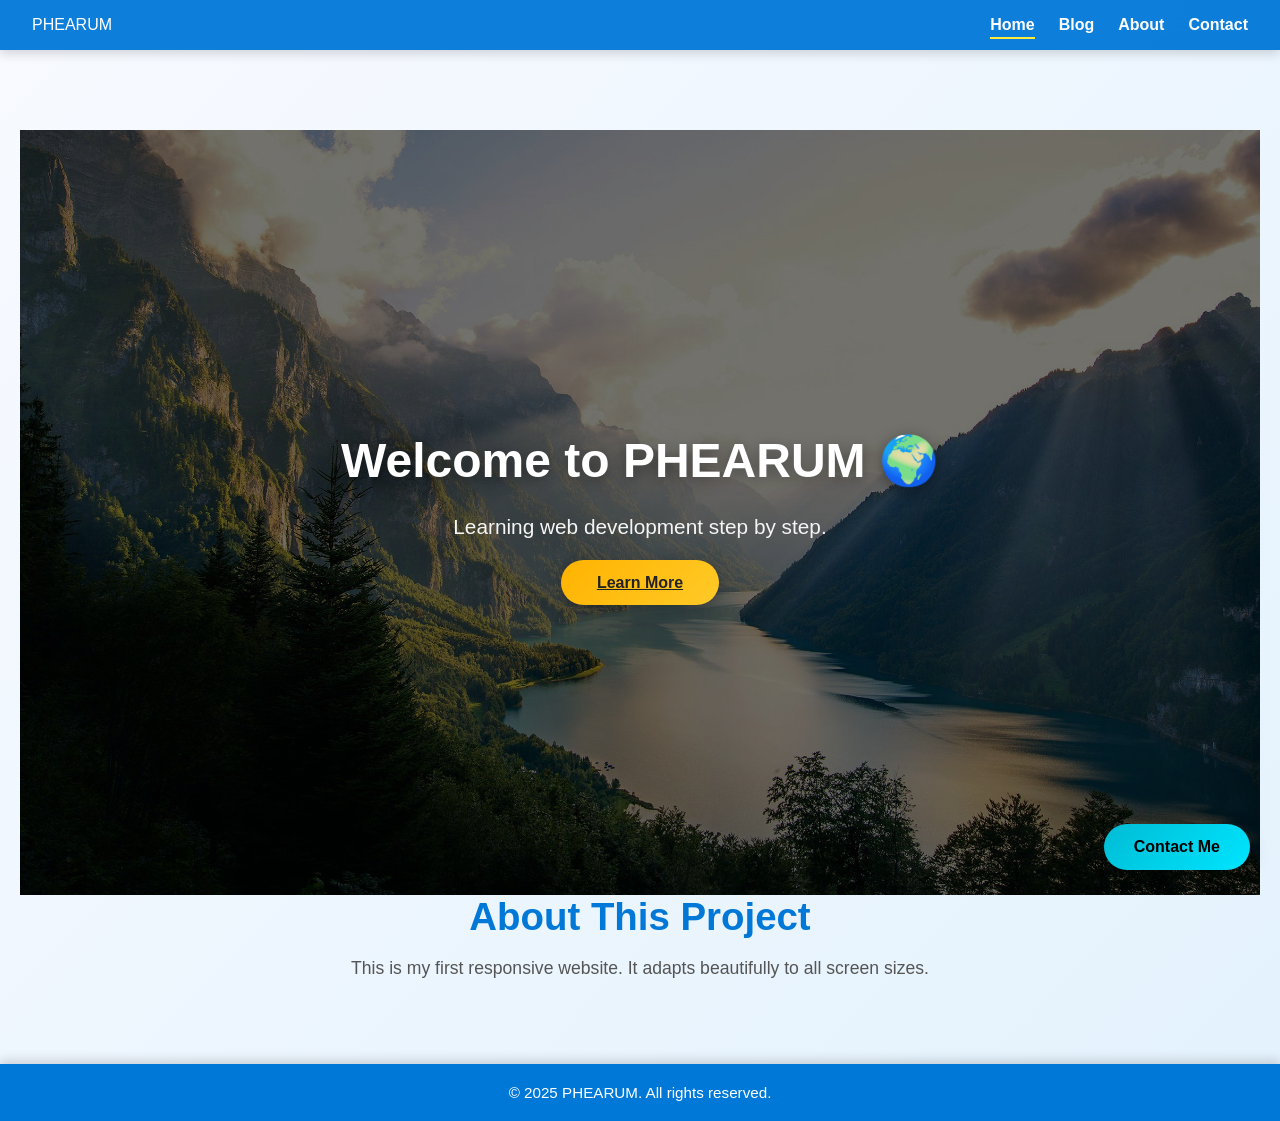
==== index.html @ 8c3e75cb "First-Web" ====
<!DOCTYPE html>
<html lang="en">
<head>
  <meta charset="UTF-8" />
  <meta name="viewport" content="width=device-width, initial-scale=1.0" />
  <title>Home - PHEARUM</title>
  <link rel="stylesheet" href="style.css" />
</head>

<body>
  <!-- 🌟 Header -->
  <header>
    <div class="logo">PHEARUM</div>
    <nav id="navbar">
      <a href="index.html" class="active">Home</a>
      <a href="blog.html">Blog</a>
      <a href="about.html">About</a>
      <a href="contact.html">Contact</a>
    </nav>
    <button class="menu-toggle" id="menu-toggle" aria-label="Toggle menu">
      <span></span>
      <span></span>
      <span></span>
    </button>
  </header>

  <!-- 🧭 Main Content -->
  <main>
    <!-- 🖼️ Hero Section -->
    <section id="home" class="hero">
      <div class="hero-content">
        <h1>Welcome to PHEARUM 🌍</h1>
        <p>Learning web development step by step.</p>
        <a href="about.html" class="btn">Learn More</a>
      </div>
    </section>

    <!-- 🙋‍♂️ About Section -->
    <section id="about" class="content">
      <h2>About This Project</h2>
      <p>
        This is my first responsive website.
        It adapts beautifully to all screen sizes.
      </p>
    </section>
  </main>

  <!-- ⚓ Footer -->
  <footer>
    <p>© 2025 PHEARUM. All rights reserved.</p>
  </footer>

  <!-- 📜 Script -->
  <script>
    const menuToggle = document.getElementById('menu-toggle');
    const navbar = document.getElementById('navbar');

    menuToggle.addEventListener('click', () => {
      navbar.classList.toggle('active');
      menuToggle.classList.toggle('open');
    });
  </script>
</body>
  <a href="contact.html" class="floating-contact-btn">Contact Me</a>
</html>
---- style.css ----
/* 🌟 Hidden Posts */
.hidden {
  display: none;
}

/* 🌐 Global Styles */
* {
  box-sizing: border-box;
  margin: 0;
  padding: 0;
}

html {
  scroll-behavior: smooth;
}

body {
  font-family: 'Poppins', sans-serif;
  background: linear-gradient(135deg, #f8faff, #e3f2fd);
  color: #333;
  min-height: 100vh;
  display: flex;
  flex-direction: column;
  overflow-x: hidden;
}

/* 🧭 Header */
header {
  background: rgba(0, 120, 215, 0.95);
  backdrop-filter: blur(12px);
  color: white;
  display: flex;
  justify-content: space-between;
  align-items: center;
  padding: 1em 2em;
  box-shadow: 0 4px 10px rgba(0, 0, 0, 0.15);
  position: sticky;
  top: 0;
  z-index: 1000;
  transition: background 0.4s ease;
}

/* … rest of your CSS … */

/* 🧭 Navigation */
nav {
  display: flex;
  gap: 1.5em;
}

nav a {
  color: white;
  text-decoration: none;
  font-weight: 600;
  position: relative;
  transition: 0.3s ease;
}

nav a::after {
  content: "";
  position: absolute;
  width: 0%;
  height: 2px;
  background: #ffeb3b;
  left: 0;
  bottom: -5px;
  transition: width 0.3s ease;
}

nav a:hover::after,
nav a.active::after {
  width: 100%;
}

nav a:hover {
  color: #ffeb3b;
}

/* 🍔 Hamburger Menu */
.menu-toggle {
  display: none;
  flex-direction: column;
  cursor: pointer;
}

.menu-toggle span {
  background: white;
  height: 3px;
  width: 25px;
  margin: 4px 0;
  border-radius: 2px;
  transition: 0.3s;
}

/* 🖼️ Hero Section */
.hero {
  position: relative;
  height: 85vh;
  background: url('images/BG.jpg') no-repeat center center/cover;
  display: flex;
  justify-content: center;
  align-items: center;
  text-align: center;
  color: white;
  overflow: hidden;
}

.hero::after {
  content: '';
  position: absolute;
  inset: 0;
  background: rgba(0, 0, 0, 0.55);
}

.hero-content {
  position: relative;
  z-index: 2;
  animation: fadeInUp 1.2s ease forwards;
}

.hero h1 {
  font-size: 3rem;
  margin-bottom: 20px;
  text-shadow: 0 4px 15px rgba(0, 0, 0, 0.4);
}

.hero p {
  font-size: 1.3rem;
  margin-bottom: 30px;
  color: #f5f5f5;
  line-height: 1.7;
}

.hero .btn {
  background: linear-gradient(135deg, #ffb300, #ffca28);
  color: #222;
  padding: 14px 36px;
  border-radius: 35px;
  font-weight: 600;
  box-shadow: 0 4px 15px rgba(0, 0, 0, 0.25);
  transition: all 0.3s ease;
}

.hero .btn:hover {
  transform: translateY(-4px) scale(1.05);
  background: linear-gradient(135deg, #ffd54f, #ffe082);
}

/* ✨ Main Content */
main {
  flex: 1;
  padding: 80px 20px;
  text-align: center;
}

main h2 {
  color: #0078d7;
  font-size: 2.4rem;
  margin-bottom: 15px;
}

main p {
  color: #555;
  font-size: 1.1rem;
  max-width: 700px;
  margin: 0 auto;
  line-height: 1.7;
}

/* 🏷 About Highlight Section */
.about-highlight {
  text-align: center;
  padding: 100px 20px;
  background: #ffffff;
  color: #333;
}

.about-highlight h2 {
  font-size: 2.5rem;
  color: #00bcd4;
  margin-bottom: 20px;
}

.about-highlight p {
  font-size: 1.1rem;
  max-width: 700px;
  margin: 0 auto 30px;
  color: #555;
  line-height: 1.6;
}

/* 📰 Blog Section */
.blog-section {
  padding: 80px 20px;
  background: #f8faff;
  text-align: center;
}

.blog-section h2 {
  font-size: 2.5rem;
  color: #0078d7;
  margin-bottom: 50px;
}

/* 🏷 Blog Container - Grid Layout */
.blog-container {
  display: grid;
  grid-template-columns: repeat(auto-fit, minmax(280px, 1fr));
  gap: 30px;
  justify-items: center;
}

/* 📄 Blog Post Card */
.blog-post {
  background: #ffffff;
  border-radius: 15px;
  overflow: hidden;
  box-shadow: 0 6px 20px rgba(0, 0, 0, 0.08);
  transition: transform 0.3s ease, box-shadow 0.3s ease;
  width: 100%;
}

.blog-post:hover {
  transform: translateY(-5px);
  box-shadow: 0 10px 25px rgba(0, 0, 0, 0.15);
}

.blog-post img {
  width: 100%;
  height: 200px;
  object-fit: cover;
}

.blog-content {
  padding: 20px;
  text-align: left;
}

.blog-date {
  display: block;
  font-size: 0.85rem;
  color: #666;
  margin-bottom: 8px;
}

.blog-content h3 {
  font-size: 1.4rem;
  color: #0078d7;
  margin-bottom: 12px;
}

.blog-content p {
  font-size: 1rem;
  color: #555;
  line-height: 1.6;
  margin-bottom: 15px;
}

.blog-content .btn {
  display: inline-block;
  background: linear-gradient(135deg, #00bcd4, #00e5ff);
  color: #000;
  padding: 10px 24px;
  border-radius: 25px;
  font-weight: 600;
  text-decoration: none;
  box-shadow: 0 4px 15px rgba(0, 0, 0, 0.1);
  transition: all 0.3s ease;
}

.blog-content .btn:hover {
  background: linear-gradient(135deg, #26c6da, #80deea);
  transform: scale(1.05);
  box-shadow: 0 6px 20px rgba(0, 0, 0, 0.15);
}

/* 📱 Responsive Grid */
@media (max-width: 768px) {
  .blog-container {
    grid-template-columns: 1fr;
    gap: 25px;
  }

  .blog-post img {
    height: 180px;
  }
}

/* 📝 Single Blog Post */
.blog-post-single {
  padding: 80px 20px;
  max-width: 900px;
  margin: 0 auto;
  text-align: left;
}

.blog-single-container {
  background: #ffffff;
  border-radius: 15px;
  padding: 40px;
  box-shadow: 0 6px 20px rgba(0,0,0,0.08);
  border: 1px solid #f0f0f0;
}

.blog-single-container img {
  width: 100%;
  border-radius: 12px;
  margin-bottom: 20px;
}

.blog-single-container .blog-date {
  display: block;
  font-size: 0.85rem;
  color: #777;
  margin-bottom: 10px;
}

.blog-single-container h2 {
  font-size: 2rem;
  color: #0078d7;
  margin-bottom: 20px;
}

.blog-single-container p {
  font-size: 1.1rem;
  color: #555;
  line-height: 1.7;
  margin-bottom: 20px;
}

/* 🌟 Floating Contact Button with Pulse */
.floating-contact-btn {
  position: fixed;
  bottom: 30px;
  right: 30px;
  background: linear-gradient(135deg, #00bcd4, #00e5ff);
  color: #000;
  padding: 14px 30px;
  border-radius: 35px;
  font-weight: 600;
  text-decoration: none;
  box-shadow: 0 6px 20px rgba(0, 0, 0, 0.2);
  z-index: 999;
  transition: all 0.3s ease;
  animation: pulse 2.5s infinite;
}

.floating-contact-btn:hover {
  background: linear-gradient(135deg, #26c6da, #80deea);
  transform: scale(1.05);
  box-shadow: 0 8px 25px rgba(0, 0, 0, 0.25);
  animation: none; /* Stop pulse on hover for better effect */
}

/* Pulse Animation */
@keyframes pulse {
  0% {
    transform: scale(1);
    box-shadow: 0 6px 20px rgba(0, 0, 0, 0.2);
  }
  50% {
    transform: scale(1.08);
    box-shadow: 0 8px 25px rgba(0, 0, 0, 0.25);
  }
  100% {
    transform: scale(1);
    box-shadow: 0 6px 20px rgba(0, 0, 0, 0.2);
  }
}

/* 📱 Responsive Floating Button */
@media (max-width: 480px) {
  .floating-contact-btn {
    bottom: 20px;
    right: 20px;
    padding: 12px 25px;
    font-size: 0.95rem;
  }
}

/* 🎯 Contact Button in About */
.contact-btn {
  display: inline-block;
  background: linear-gradient(135deg, #00bcd4, #00e5ff);
  color: #000;
  padding: 14px 36px;
  border-radius: 30px;
  font-weight: 600;
  text-decoration: none;
  box-shadow: 0 6px 18px rgba(0, 0, 0, 0.15);
  transition: all 0.3s ease;
}

.contact-btn:hover {
  background: linear-gradient(135deg, #26c6da, #80deea);
  transform: scale(1.05);
  box-shadow: 0 8px 24px rgba(0, 0, 0, 0.2);
}

/* 💌 Contact Section (White Theme) */
.contact-section {
  background: #ffffff;
  color: #222;
  padding: 100px 20px;
}

/* 🧊 Container with Light Shadow */
.contact-container {
  max-width: 850px;
  margin: 0 auto;
  background: #ffffff;
  border-radius: 20px;
  padding: 50px;
  box-shadow: 0 8px 30px rgba(0, 0, 0, 0.08);
  border: 1px solid #f0f0f0;
}

/* 💎 Title */
.contact-section h2 {
  font-size: 2.5rem;
  margin-bottom: 10px;
  color: #0078d7;
}

.contact-intro {
  color: #666;
  margin-bottom: 40px;
}

/* 🔗 Contact Info */
.contact-info {
  display: flex;
  justify-content: center;
  gap: 40px;
  flex-wrap: wrap;
  margin-bottom: 50px;
}

.contact-item {
  background: #f8f9fa;
  padding: 20px 30px;
  border-radius: 12px;
  transition: 0.3s ease;
  box-shadow: 0 3px 8px rgba(0, 0, 0, 0.05);
}

.contact-item:hover {
  background: #e3f2fd;
  transform: translateY(-4px);
}

.contact-item h3 {
  color: #0078d7;
  margin-bottom: 8px;
}

.contact-item a {
  color: #333;
  text-decoration: none;
  font-weight: 500;
}

.contact-item a:hover {
  color: #0078d7;
}

/* 📝 Contact Form */
.contact-form {
  background: #fafafa;
  padding: 40px;
  border-radius: 15px;
  max-width: 650px;
  margin: 0 auto;
  text-align: left;
  box-shadow: 0 6px 20px rgba(0, 0, 0, 0.06);
  border: 1px solid #f2f2f2;
}

.contact-form label {
  display: block;
  font-weight: 600;
  margin-bottom: 8px;
  color: #333;
}

.contact-form input,
.contact-form textarea {
  width: 100%;
  padding: 14px 16px;
  margin-bottom: 20px;
  border: 1px solid #ddd;
  border-radius: 8px;
  background: #fff;
  color: #333;
  font-size: 1rem;
  transition: all 0.3s ease;
}

.contact-form input:focus,
.contact-form textarea:focus {
  border-color: #0078d7;
  box-shadow: 0 0 6px rgba(0, 120, 215, 0.2);
  outline: none;
}

/* ✉️ Button */
.contact-form .btn {
  background: linear-gradient(135deg, #0078d7, #00bcd4);
  border: none;
  padding: 14px 36px;
  border-radius: 30px;
  color: #fff;
  font-weight: 700;
  cursor: pointer;
  transition: all 0.3s ease;
  display: block;
  margin: 0 auto;
}

.contact-form .btn:hover {
  background: linear-gradient(135deg, #00a8f4, #26c6da);
  transform: scale(1.05);
}

/* 🎯 Load More Button */
.load-more-container {
  text-align: center;
  margin-top: 40px;
}

.load-more-btn {
  background: linear-gradient(135deg, #00bcd4, #00e5ff);
  color: #000;
  padding: 12px 36px;
  border-radius: 30px;
  font-weight: 600;
  border: none;
  cursor: pointer;
  transition: all 0.3s ease;
}

.load-more-btn:hover {
  background: linear-gradient(135deg, #26c6da, #80deea);
  transform: scale(1.05);
}

/* 📜 Footer */
footer {
  background: #0078d7;
  color: white;
  text-align: center;
  padding: 20px;
  font-size: 0.95rem;
  box-shadow: 0 -4px 10px rgba(0, 0, 0, 0.15);
}

/* 🌟 Animations */
@keyframes fadeInUp {
  from {
    opacity: 0;
    transform: translateY(20px);
  }
  to {
    opacity: 1;
    transform: translateY(0);
  }
}

/* 📱 Responsive */
@media (max-width: 768px) {
  nav {
    position: absolute;
    top: 70px;
    left: 0;
    width: 100%;
    background: #0078d7;
    flex-direction: column;
    display: none;
    padding: 1em 0;
  }

  nav.active {
    display: flex;
    animation: fadeInUp 0.4s ease;
  }

  .menu-toggle {
    display: flex;
  }

  .contact-container {
    padding: 30px 20px;
  }

  .hero h1 {
    font-size: 2.2rem;
  }
}

@media (max-width: 480px) {
  header {
    padding: 1em;
  }

  main {
    padding: 40px 15px;
  }

  footer {
    font-size: 0.8rem;
  }
}
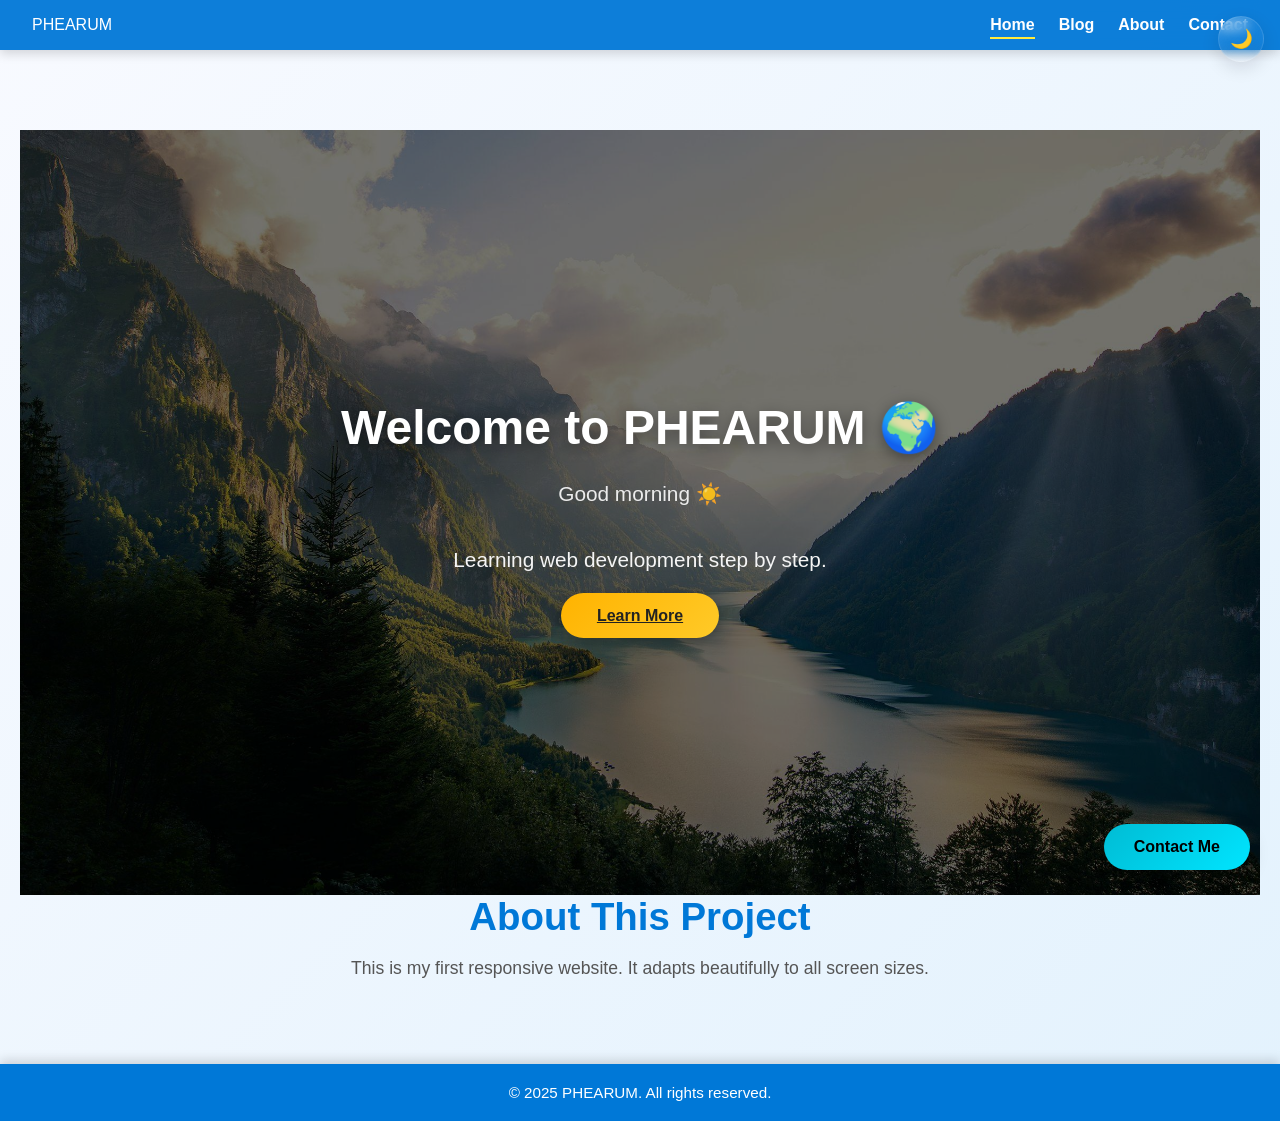
==== commit 0c216c28: "demo web" ====
--- a/index.html
+++ b/index.html
@@ -8,6 +8,7 @@
 </head>
 
 <body>
+  <a class="skip-link" href="#main">Skip to main content</a>
   <!-- 🌟 Header -->
   <header>
     <div class="logo">PHEARUM</div>
@@ -17,19 +18,21 @@
       <a href="about.html">About</a>
       <a href="contact.html">Contact</a>
     </nav>
-    <button class="menu-toggle" id="menu-toggle" aria-label="Toggle menu">
+    <button class="menu-toggle" id="menu-toggle" aria-label="Toggle menu" aria-controls="navbar" aria-expanded="false">
       <span></span>
       <span></span>
       <span></span>
     </button>
+    <button id="theme-toggle" class="theme-toggle" aria-label="Toggle dark mode" aria-pressed="false">🌙</button>
   </header>
 
   <!-- 🧭 Main Content -->
-  <main>
+  <main id="main">
     <!-- 🖼️ Hero Section -->
     <section id="home" class="hero">
       <div class="hero-content">
         <h1>Welcome to PHEARUM 🌍</h1>
+        <p id="greeting" class="greeting">Hello!</p>
         <p>Learning web development step by step.</p>
         <a href="about.html" class="btn">Learn More</a>
       </div>
@@ -54,12 +57,107 @@
   <script>
     const menuToggle = document.getElementById('menu-toggle');
     const navbar = document.getElementById('navbar');
+    const themeToggle = document.getElementById('theme-toggle');
+    const greetingEl = document.getElementById('greeting');
 
-    menuToggle.addEventListener('click', () => {
-      navbar.classList.toggle('active');
-      menuToggle.classList.toggle('open');
-    });
+    if (menuToggle && navbar) {
+      menuToggle.addEventListener('click', () => {
+        const expanded = menuToggle.getAttribute('aria-expanded') === 'true';
+        navbar.classList.toggle('active');
+        menuToggle.classList.toggle('open');
+        menuToggle.setAttribute('aria-expanded', String(!expanded));
+      });
+    }
+
+    // Time-based greeting
+    (function () {
+      if (!greetingEl) return;
+      const now = new Date();
+      const hour = now.getHours();
+      let text = 'Hello!';
+      if (hour >= 5 && hour < 12) text = 'Good morning ☀️';
+      else if (hour >= 12 && hour < 18) text = 'Good afternoon 🌤️';
+      else if (hour >= 18 && hour < 22) text = 'Good evening 🌆';
+      else text = 'Working late? ✨';
+      greetingEl.textContent = text;
+    })();
+
+    // Theme toggle (persist in localStorage) + draggable position
+    (function () {
+      if (!themeToggle) return;
+
+      const posKey = 'theme-toggle-pos';
+      const applyTheme = (isDark) => {
+        document.documentElement.classList.toggle('dark', isDark);
+        themeToggle.setAttribute('aria-pressed', String(!!isDark));
+        themeToggle.textContent = isDark ? '☀️' : '🌙';
+      };
+
+      const stored = localStorage.getItem('site-theme');
+      if (stored) applyTheme(stored === 'dark');
+      else if (window.matchMedia && window.matchMedia('(prefers-color-scheme: dark)').matches) applyTheme(true);
+
+      // Apply stored position if present
+      const storedPos = localStorage.getItem(posKey);
+      if (storedPos) {
+        try {
+          const p = JSON.parse(storedPos);
+          themeToggle.style.left = p.left + 'px';
+          themeToggle.style.top = p.top + 'px';
+          themeToggle.style.right = 'auto';
+        } catch (e) {}
+      }
+
+      themeToggle.addEventListener('click', () => {
+        const isDark = document.documentElement.classList.toggle('dark');
+        themeToggle.setAttribute('aria-pressed', String(!!isDark));
+        themeToggle.textContent = isDark ? '☀️' : '🌙';
+        localStorage.setItem('site-theme', isDark ? 'dark' : 'light');
+      });
+
+      // Draggable: pointer events
+      let dragging = false, startX = 0, startY = 0, startLeft = 0, startTop = 0;
+      themeToggle.addEventListener('pointerdown', (e) => {
+        dragging = true;
+        themeToggle.setPointerCapture(e.pointerId);
+        startX = e.clientX;
+        startY = e.clientY;
+        const r = themeToggle.getBoundingClientRect();
+        startLeft = r.left;
+        startTop = r.top;
+        e.preventDefault();
+      });
+
+      window.addEventListener('pointermove', (e) => {
+        if (!dragging) return;
+        const dx = e.clientX - startX;
+        const dy = e.clientY - startY;
+        let left = Math.max(8, Math.min(window.innerWidth - themeToggle.offsetWidth - 8, Math.round(startLeft + dx)));
+        let top = Math.max(8, Math.min(window.innerHeight - themeToggle.offsetHeight - 8, Math.round(startTop + dy)));
+        themeToggle.style.left = left + 'px';
+        themeToggle.style.top = top + 'px';
+        themeToggle.style.right = 'auto';
+      });
+
+      window.addEventListener('pointerup', (e) => {
+        if (!dragging) return;
+        dragging = false;
+        try { themeToggle.releasePointerCapture(e.pointerId); } catch {}
+        const r = themeToggle.getBoundingClientRect();
+        localStorage.setItem(posKey, JSON.stringify({ left: Math.round(r.left), top: Math.round(r.top) }));
+      });
+
+      // Double-click to reset position
+      themeToggle.addEventListener('dblclick', () => {
+        themeToggle.style.removeProperty('left');
+        themeToggle.style.removeProperty('top');
+        themeToggle.style.right = '16px';
+        themeToggle.style.top = '16px';
+        localStorage.removeItem(posKey);
+      });
+    })();
   </script>
+
+  <a href="contact.html" class="floating-contact-btn">Contact Me</a>
 </body>
-  <a href="contact.html" class="floating-contact-btn">Contact Me</a>
 </html>
--- a/style.css
+++ b/style.css
@@ -9,15 +9,51 @@
   margin: 0;
   padding: 0;
 }
+/* 📝 Single Blog Post */
+.blog-post-single {
+  padding: 80px 20px;
+  max-width: 900px;
+  margin: 0 auto;
+  text-align: left;
+}
 
 html {
   scroll-behavior: smooth;
 }
 
+/* Theme variables */
+:root{
+  --bg-gradient: linear-gradient(135deg, #f8faff, #e3f2fd);
+  --text-color: #333;
+  --header-bg: rgba(0,120,215,0.95);
+  --hero-overlay: rgba(0,0,0,0.55);
+}
+
+/* Skip link (accessible keyboard navigation) */
+.skip-link {
+  position: absolute;
+  left: -9999px;
+  top: auto;
+  width: 1px;
+  height: 1px;
+  overflow: hidden;
+}
+.skip-link:focus {
+  left: 1rem;
+  top: 1rem;
+  width: auto;
+  height: auto;
+  padding: 8px 12px;
+  background: #0078d7;
+  color: #fff;
+  border-radius: 6px;
+  z-index: 1100;
+}
+
 body {
   font-family: 'Poppins', sans-serif;
-  background: linear-gradient(135deg, #f8faff, #e3f2fd);
-  color: #333;
+  background: var(--bg-gradient);
+  color: var(--text-color);
   min-height: 100vh;
   display: flex;
   flex-direction: column;
@@ -26,7 +62,7 @@
 
 /* 🧭 Header */
 header {
-  background: rgba(0, 120, 215, 0.95);
+  background: var(--header-bg);
   backdrop-filter: blur(12px);
   color: white;
   display: flex;
@@ -46,6 +82,7 @@
 nav {
   display: flex;
   gap: 1.5em;
+  margin-left: auto;
 }
 
 nav a {
@@ -90,6 +127,98 @@
   margin: 4px 0;
   border-radius: 2px;
   transition: 0.3s;
+}
+
+/* Theme toggle button */
+.theme-toggle{
+  background: linear-gradient(135deg, rgba(255,255,255,0.12), rgba(255,255,255,0.04));
+  border: 1px solid rgba(255,255,255,0.12);
+  color: var(--text-color);
+  font-size: 1.15rem;
+  width: 46px;
+  height: 46px;
+  border-radius: 999px;
+  cursor: pointer;
+  display: inline-flex;
+  align-items: center;
+  justify-content: center;
+  box-shadow: 0 6px 18px rgba(2,6,23,0.12);
+  backdrop-filter: blur(6px);
+  transition: transform 0.18s ease, box-shadow 0.18s ease, background 0.18s ease;
+  position: fixed;
+  top: 16px;
+  right: 16px;
+  z-index: 1200;
+}
+.theme-toggle:hover{ transform: translateY(-3px) scale(1.03); box-shadow: 0 10px 30px rgba(2,6,23,0.18); }
+.theme-toggle:focus{ outline: 3px solid rgba(0,120,215,0.18); outline-offset: 3px; }
+
+/* Ensure button contrasts in dark theme */
+.dark .theme-toggle{
+  background: linear-gradient(135deg, rgba(255,255,255,0.04), rgba(255,255,255,0.02));
+  border: 1px solid rgba(255,255,255,0.06);
+  color: var(--text-color);
+}
+
+/* Move to bottom-right on very small screens to avoid covering header */
+@media (max-width: 420px){
+  .theme-toggle{ top: auto; bottom: 84px; right: 16px; }
+}
+
+/* Greeting */
+.greeting{
+  font-size:1.05rem;
+  opacity:0.95;
+  margin:6px 0 12px;
+}
+
+/* Dark theme overrides */
+:root.dark,
+.dark{
+  --bg-gradient: linear-gradient(135deg,#071023,#081226);
+  --text-color: #e6eef8;
+  --header-bg: rgba(6,18,30,0.95);
+  --hero-overlay: rgba(0,0,0,0.45);
+}
+
+/* Hamburger open state */
+.menu-toggle.open span:nth-child(1) {
+  transform: translateY(7px) rotate(45deg);
+}
+.menu-toggle.open span:nth-child(2) {
+  opacity: 0;
+}
+.menu-toggle.open span:nth-child(3) {
+  transform: translateY(-7px) rotate(-45deg);
+}
+
+/* Responsive navigation: hide nav on small screens and show hamburger */
+@media (max-width: 768px) {
+  nav {
+    display: none;
+    position: absolute;
+    top: 72px;
+    right: 1rem;
+    background: rgba(0,120,215,0.98);
+    padding: 1rem 1.25rem;
+    border-radius: 10px;
+    flex-direction: column;
+    gap: 0.75rem;
+    box-shadow: 0 8px 24px rgba(0,0,0,0.15);
+    z-index: 1050;
+  }
+
+  nav.active {
+    display: flex;
+  }
+
+  .menu-toggle {
+    display: flex;
+  }
+
+  header {
+    padding: 0.75rem 1rem;
+  }
 }
 
 /* 🖼️ Hero Section */
@@ -205,7 +334,7 @@
 /* 🏷 Blog Container - Grid Layout */
 .blog-container {
   display: grid;
-  grid-template-columns: repeat(auto-fit, minmax(280px, 1fr));
+  grid-template-columns: repeat(auto-fit, minmax(320px, 1fr));
   gap: 30px;
   justify-items: center;
 }
@@ -227,7 +356,7 @@
 
 .blog-post img {
   width: 100%;
-  height: 200px;
+  height: 300px;
   object-fit: cover;
 }
 
@@ -282,7 +411,7 @@
   }
 
   .blog-post img {
-    height: 180px;
+    height: 220px;
   }
 }
 
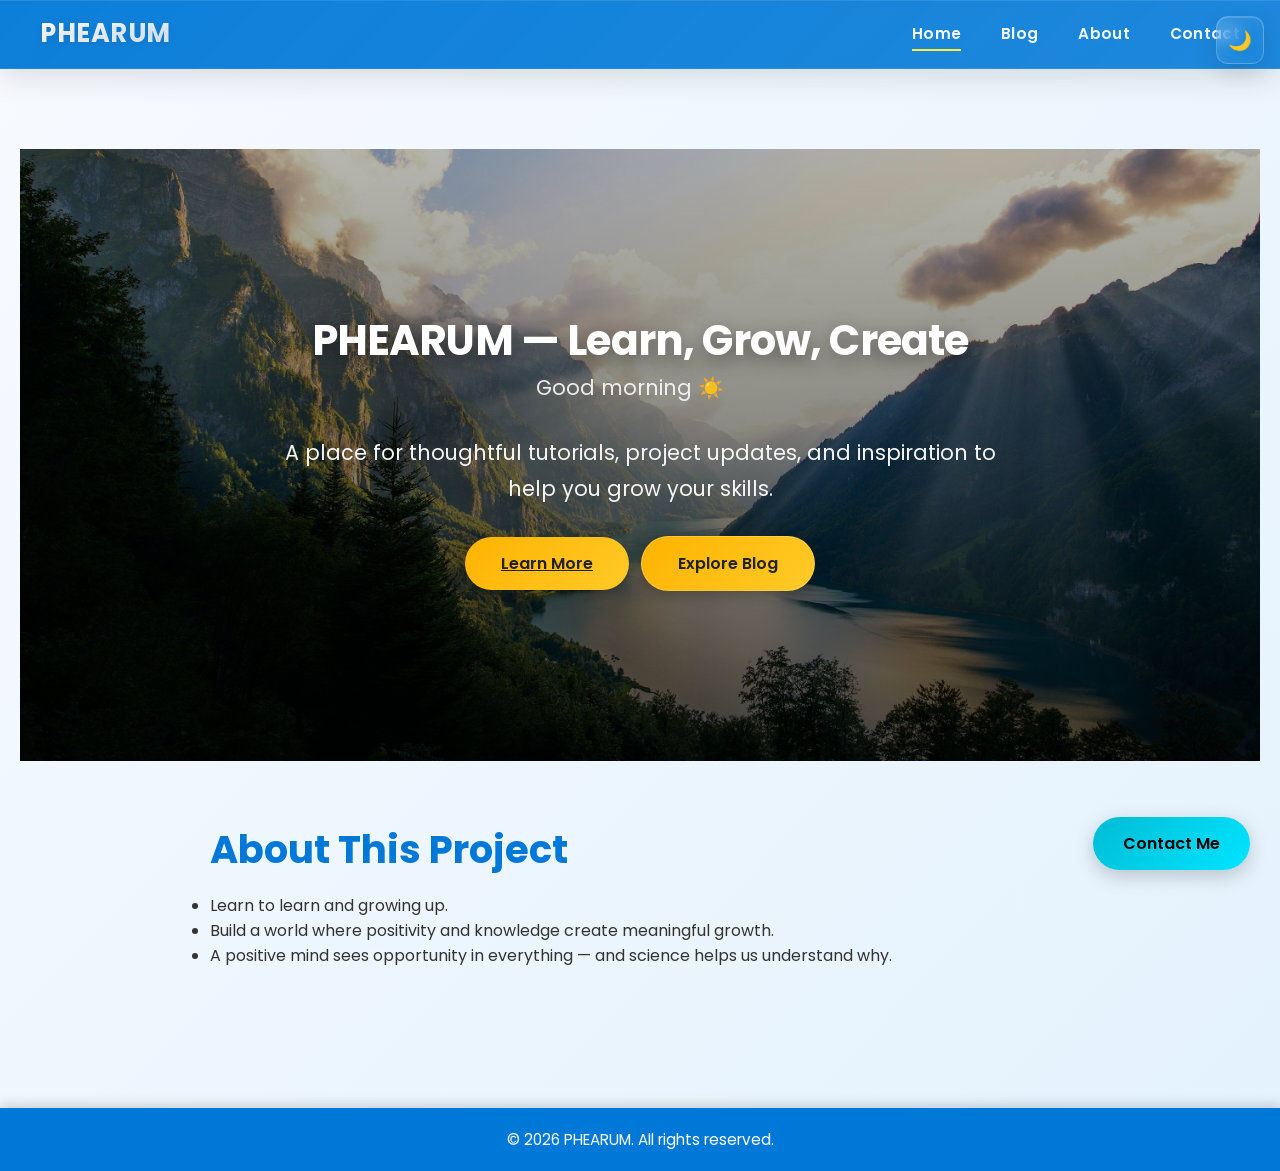
==== commit c76b7cf8: "demo web" ====
--- a/index.html
+++ b/index.html
@@ -4,6 +4,19 @@
   <meta charset="UTF-8" />
   <meta name="viewport" content="width=device-width, initial-scale=1.0" />
   <title>Home - PHEARUM</title>
+  <link rel="preconnect" href="https://fonts.googleapis.com">
+  <link rel="preconnect" href="https://fonts.gstatic.com" crossorigin>
+  <link href="https://fonts.googleapis.com/css2?family=Poppins:wght@300;400;600;700&display=swap" rel="stylesheet">
+  <meta name="theme-color" content="#0078d7" media="(prefers-color-scheme: light)">
+  <meta name="theme-color" content="#071023" media="(prefers-color-scheme: dark)">
+  <meta name="msapplication-TileColor" content="#0078d7">
+  <meta name="apple-mobile-web-app-capable" content="yes">
+  <meta name="apple-mobile-web-app-status-bar-style" content="black-translucent">
+  <link rel="manifest" href="manifest.webmanifest">
+  <link rel="apple-touch-icon" sizes="180x180" href="images/apple-touch-icon.svg">
+  <link rel="icon" href="images/favicon.svg" type="image/svg+xml">
+  <link rel="shortcut icon" href="images/favicon.svg">
+  <link rel="mask-icon" href="images/safari-pinned-tab.svg" color="#0078d7">
   <link rel="stylesheet" href="style.css" />
 </head>
 
@@ -30,11 +43,14 @@
   <main id="main">
     <!-- 🖼️ Hero Section -->
     <section id="home" class="hero">
-      <div class="hero-content">
-        <h1>Welcome to PHEARUM 🌍</h1>
-        <p id="greeting" class="greeting">Hello!</p>
-        <p>Learning web development step by step.</p>
-        <a href="about.html" class="btn">Learn More</a>
+      <div class="hero-content" role="region" aria-labelledby="home-heading">
+        <h1 id="home-heading">PHEARUM — Learn, Grow, Create</h1>
+        <p id="greeting" class="greeting hero-subtitle">Hello!</p>
+        <p class="hero-desc">A place for thoughtful tutorials, project updates, and inspiration to help you grow your skills.</p>
+        <div class="btn-group">
+          <a href="about.html" class="btn">Learn More</a>
+          <a href="blog.html" class="btn btn-outline">Explore Blog</a>
+        </div>
       </div>
     </section>
 
@@ -42,15 +58,18 @@
     <section id="about" class="content">
       <h2>About This Project</h2>
       <p>
-        This is my first responsive website.
-        It adapts beautifully to all screen sizes.
+        <ul>
+          <li>Learn to learn and growing up.</li>
+          <li>Build a world where positivity and knowledge create meaningful growth.</li>
+          <li>A positive mind sees opportunity in everything — and science helps us understand why.</li>
+        </ul>
       </p>
     </section>
   </main>
 
   <!-- ⚓ Footer -->
   <footer>
-    <p>© 2025 PHEARUM. All rights reserved.</p>
+    <p>© 2026 PHEARUM. All rights reserved.</p>
   </footer>
 
   <!-- 📜 Script -->
--- a/style.css
+++ b/style.css
@@ -62,35 +62,81 @@
 
 /* 🧭 Header */
 header {
-  background: var(--header-bg);
-  backdrop-filter: blur(12px);
+  background: linear-gradient(135deg, var(--header-bg), rgba(0,120,215,0.88));
+  -webkit-backdrop-filter: blur(16px);
+  backdrop-filter: blur(16px);
   color: white;
   display: flex;
   justify-content: space-between;
   align-items: center;
-  padding: 1em 2em;
-  box-shadow: 0 4px 10px rgba(0, 0, 0, 0.15);
+  padding: 0.9em 2.5em;
+  box-shadow: 0 8px 32px rgba(0, 0, 0, 0.12), 
+              inset 0 1px 0 rgba(255,255,255,0.1);
   position: sticky;
   top: 0;
   z-index: 1000;
-  transition: background 0.4s ease;
+  transition: all 0.4s ease;
+  border-bottom: 1px solid rgba(255,255,255,0.08);
+}
+
+header:hover {
+  box-shadow: 0 12px 40px rgba(0, 0, 0, 0.15),
+              inset 0 1px 0 rgba(255,255,255,0.1);
 }
 
 /* … rest of your CSS … */
+
+header:hover {
+  box-shadow: 0 12px 40px rgba(0, 0, 0, 0.15),
+              inset 0 1px 0 rgba(255,255,255,0.1);
+}
+
+/* Logo styling */
+.logo {
+  font-size: 1.6rem;
+  font-weight: 700;
+  letter-spacing: 0.5px;
+  background: linear-gradient(135deg, #fff, rgba(255,255,255,0.85));
+  -webkit-background-clip: text;
+  -webkit-text-fill-color: transparent;
+  background-clip: text;
+  text-shadow: 0 2px 8px rgba(0,0,0,0.1);
+  transition: all 0.3s ease;
+  cursor: pointer;
+}
+
+.logo:hover {
+  transform: scale(1.02);
+  letter-spacing: 1px;
+}
 
 /* 🧭 Navigation */
 nav {
   display: flex;
-  gap: 1.5em;
+  gap: 2.5em;
   margin-left: auto;
 }
 
 nav a {
-  color: white;
+  color: rgba(255,255,255,0.95);
   text-decoration: none;
   font-weight: 600;
+  font-size: 0.95rem;
   position: relative;
-  transition: 0.3s ease;
+  transition: all 0.3s ease;
+  letter-spacing: 0.3px;
+}
+
+nav a::before {
+  content: "";
+  position: absolute;
+  width: 0;
+  height: 2px;
+  background: linear-gradient(90deg, #ffeb3b, rgba(255,235,59,0.4));
+  left: 0;
+  bottom: -6px;
+  transition: width 0.3s ease;
+  border-radius: 2px;
 }
 
 nav a::after {
@@ -100,17 +146,23 @@
   height: 2px;
   background: #ffeb3b;
   left: 0;
-  bottom: -5px;
+  bottom: -6px;
   transition: width 0.3s ease;
+}
+
+nav a:hover {
+  color: #ffeb3b;
+  transform: translateY(-2px);
+}
+
+nav a:hover::before,
+nav a.active::before {
+  width: 100%;
 }
 
 nav a:hover::after,
 nav a.active::after {
   width: 100%;
-}
-
-nav a:hover {
-  color: #ffeb3b;
 }
 
 /* 🍔 Hamburger Menu */
@@ -118,45 +170,72 @@
   display: none;
   flex-direction: column;
   cursor: pointer;
+  background: rgba(255,255,255,0.1);
+  border: 1px solid rgba(255,255,255,0.15);
+  padding: 8px;
+  border-radius: 8px;
+  transition: all 0.3s ease;
+}
+
+.menu-toggle:hover {
+  background: rgba(255,255,255,0.15);
+  border-color: rgba(255,255,255,0.25);
 }
 
 .menu-toggle span {
   background: white;
   height: 3px;
-  width: 25px;
-  margin: 4px 0;
+  width: 24px;
+  margin: 5px 0;
   border-radius: 2px;
-  transition: 0.3s;
+  transition: all 0.3s ease;
+  box-shadow: 0 2px 4px rgba(0,0,0,0.1);
 }
 
 /* Theme toggle button */
 .theme-toggle{
-  background: linear-gradient(135deg, rgba(255,255,255,0.12), rgba(255,255,255,0.04));
-  border: 1px solid rgba(255,255,255,0.12);
+  background: linear-gradient(135deg, rgba(255,255,255,0.15), rgba(255,255,255,0.06));
+  border: 1.5px solid rgba(255,255,255,0.2);
   color: var(--text-color);
-  font-size: 1.15rem;
-  width: 46px;
-  height: 46px;
-  border-radius: 999px;
+  font-size: 1.2rem;
+  width: 48px;
+  height: 48px;
+  border-radius: 12px;
   cursor: pointer;
   display: inline-flex;
   align-items: center;
   justify-content: center;
-  box-shadow: 0 6px 18px rgba(2,6,23,0.12);
-  backdrop-filter: blur(6px);
-  transition: transform 0.18s ease, box-shadow 0.18s ease, background 0.18s ease;
+  box-shadow: 0 8px 24px rgba(0,0,0,0.12),
+              inset 0 1px 0 rgba(255,255,255,0.15);
+  -webkit-backdrop-filter: blur(8px);
+  backdrop-filter: blur(8px);
+  transition: all 0.3s cubic-bezier(0.34, 1.56, 0.64, 1);
   position: fixed;
   top: 16px;
   right: 16px;
   z-index: 1200;
 }
-.theme-toggle:hover{ transform: translateY(-3px) scale(1.03); box-shadow: 0 10px 30px rgba(2,6,23,0.18); }
-.theme-toggle:focus{ outline: 3px solid rgba(0,120,215,0.18); outline-offset: 3px; }
+
+.theme-toggle:hover { 
+  transform: translateY(-4px) scale(1.05); 
+  box-shadow: 0 12px 32px rgba(0,0,0,0.15),
+              inset 0 1px 0 rgba(255,255,255,0.15);
+  background: linear-gradient(135deg, rgba(255,255,255,0.2), rgba(255,255,255,0.08));
+}
+
+.theme-toggle:active {
+  transform: translateY(-2px) scale(0.98);
+}
+
+.theme-toggle:focus{ 
+  outline: 3px solid rgba(255,235,59,0.3); 
+  outline-offset: 2px; 
+}
 
 /* Ensure button contrasts in dark theme */
 .dark .theme-toggle{
-  background: linear-gradient(135deg, rgba(255,255,255,0.04), rgba(255,255,255,0.02));
-  border: 1px solid rgba(255,255,255,0.06);
+  background: linear-gradient(135deg, rgba(255,255,255,0.08), rgba(255,255,255,0.03));
+  border: 1.5px solid rgba(255,255,255,0.12);
   color: var(--text-color);
 }
 
@@ -197,19 +276,37 @@
   nav {
     display: none;
     position: absolute;
-    top: 72px;
-    right: 1rem;
-    background: rgba(0,120,215,0.98);
-    padding: 1rem 1.25rem;
-    border-radius: 10px;
+    top: 70px;
+    right: 0;
+    width: auto;
+    background: linear-gradient(135deg, rgba(0,120,215,0.98), rgba(0,100,190,0.96));
+    -webkit-backdrop-filter: blur(10px);
+    backdrop-filter: blur(10px);
     flex-direction: column;
-    gap: 0.75rem;
-    box-shadow: 0 8px 24px rgba(0,0,0,0.15);
+    padding: 1rem 1.5rem;
+    border-radius: 0 0 12px 0;
+    gap: 0.5rem;
+    box-shadow: 0 8px 32px rgba(0,0,0,0.15),
+                inset 0 1px 0 rgba(255,255,255,0.1);
+    border: 1px solid rgba(255,255,255,0.1);
+    border-top: none;
     z-index: 1050;
+  }
+
+  nav a {
+    padding: 10px 16px;
+    border-radius: 8px;
+    transition: all 0.3s ease;
+  }
+
+  nav a:hover {
+    background: rgba(255,255,255,0.1);
+    transform: translateX(4px);
   }
 
   nav.active {
     display: flex;
+    animation: slideDown 0.3s ease forwards;
   }
 
   .menu-toggle {
@@ -217,14 +314,29 @@
   }
 
   header {
-    padding: 0.75rem 1rem;
+    padding: 0.75rem 1.2rem;
+  }
+
+  .logo {
+    font-size: 1.4rem;
+  }
+}
+
+@keyframes slideDown {
+  from {
+    opacity: 0;
+    transform: translateY(-10px);
+  }
+  to {
+    opacity: 1;
+    transform: translateY(0);
   }
 }
 
 /* 🖼️ Hero Section */
 .hero {
   position: relative;
-  height: 85vh;
+  min-height: 68vh;
   background: url('images/BG.jpg') no-repeat center center/cover;
   display: flex;
   justify-content: center;
@@ -232,20 +344,83 @@
   text-align: center;
   color: white;
   overflow: hidden;
+  padding: 40px 20px;
 }
 
 .hero::after {
   content: '';
   position: absolute;
   inset: 0;
-  background: rgba(0, 0, 0, 0.55);
+  background: linear-gradient(180deg, rgba(0,0,0,0.28), rgba(0,0,0,0.66));
 }
 
 .hero-content {
   position: relative;
   z-index: 2;
   animation: fadeInUp 1.2s ease forwards;
-}
+  max-width: 960px;
+  padding: 40px 30px;
+  margin: 0 auto;
+  text-align: center;
+}
+
+.hero h1 {
+  font-size: 2.6rem;
+  line-height: 1.04;
+  margin-bottom: 8px;
+  font-weight: 700;
+  letter-spacing: -0.02em;
+  text-shadow: 0 6px 20px rgba(0,0,0,0.45);
+}
+
+.hero-subtitle {
+  font-size: 1rem;
+  opacity: 0.95;
+  margin-bottom: 8px;
+  color: rgba(255,255,255,0.95);
+}
+
+.hero-desc {
+  font-size: 1.05rem;
+  color: rgba(255,255,255,0.9);
+  max-width: 720px;
+  margin: 0.6rem auto 1.1rem;
+  line-height: 1.6;
+}
+
+.btn-group {
+  display: inline-flex;
+  gap: 12px;
+  align-items: center;
+}
+
+.btn-outline {
+  background: transparent;
+  color: #fff;
+  border: 1px solid rgba(255,255,255,0.18);
+  padding: 12px 26px;
+  border-radius: 28px;
+  text-decoration: none;
+  font-weight: 600;
+  transition: all 0.22s ease;
+}
+
+.btn-outline:hover {
+  background: rgba(255,255,255,0.06);
+  transform: translateY(-2px);
+}
+  font-weight: 700;
+  letter-spacing: -0.02em;
+  background: linear-gradient(135deg, #ffffff, rgba(255,255,255,0.9));
+  -webkit-background-clip: text;
+  -webkit-text-fill-color: transparent;
+  background-clip: text;
+  animation: slideInDown 0.8s ease forwards;
+  font-weight: 500;
+  opacity: 0.95;
+  animation: fadeIn 1.2s ease 0.3s forwards;
+  animation-fill-mode: both;
+  letter-spacing: 0.5px;
 
 .hero h1 {
   font-size: 3rem;
@@ -280,6 +455,14 @@
   flex: 1;
   padding: 80px 20px;
   text-align: center;
+}
+
+/* Utility content container for centered sections */
+.content {
+  max-width: 900px;
+  margin: 0 auto;
+  padding: 60px 20px;
+  text-align: left;
 }
 
 main h2 {
@@ -535,120 +718,429 @@
 
 /* 🧊 Container with Light Shadow */
 .contact-container {
-  max-width: 850px;
+  max-width: 900px;
   margin: 0 auto;
-  background: #ffffff;
-  border-radius: 20px;
-  padding: 50px;
-  box-shadow: 0 8px 30px rgba(0, 0, 0, 0.08);
-  border: 1px solid #f0f0f0;
+  background: linear-gradient(135deg, #ffffff 0%, #f5f9ff 100%);
+  border-radius: 25px;
+  padding: 60px 55px;
+  box-shadow: 0 20px 50px rgba(0, 120, 215, 0.1),
+              0 10px 25px rgba(0, 188, 212, 0.05),
+              0 1px 3px rgba(0, 0, 0, 0.08),
+              inset 0 1px 0 rgba(255, 255, 255, 0.8);
+  border: 1.5px solid rgba(0, 188, 212, 0.2);
+  transition: all 0.4s cubic-bezier(0.34, 1.56, 0.64, 1);
+  position: relative;
+  overflow: hidden;
+  backdrop-filter: blur(6px);
+}
+
+.contact-container::before {
+  content: '';
+  position: absolute;
+  top: -50%;
+  right: -50%;
+  width: 200%;
+  height: 200%;
+  background: radial-gradient(circle, rgba(0, 229, 255, 0.1) 0%, transparent 70%);
+  opacity: 0;
+  transition: opacity 0.6s ease;
+  pointer-events: none;
+}
+
+.contact-container:hover::before {
+  opacity: 1;
 }
 
 /* 💎 Title */
 .contact-section h2 {
-  font-size: 2.5rem;
-  margin-bottom: 10px;
-  color: #0078d7;
+  font-size: 2.8rem;
+  margin-bottom: 15px;
+  background: linear-gradient(135deg, #0078d7 0%, #00bcd4 100%);
+  -webkit-background-clip: text;
+  -webkit-text-fill-color: transparent;
+  background-clip: text;
+  font-weight: 800;
+  letter-spacing: -0.5px;
 }
 
 .contact-intro {
-  color: #666;
-  margin-bottom: 40px;
+  color: #555;
+  margin-bottom: 45px;
+  font-size: 1.1rem;
+  line-height: 1.6;
+  font-weight: 500;
 }
 
 /* 🔗 Contact Info */
 .contact-info {
   display: flex;
   justify-content: center;
-  gap: 40px;
+  gap: 25px;
   flex-wrap: wrap;
-  margin-bottom: 50px;
+  margin-bottom: 60px;
 }
 
 .contact-item {
-  background: #f8f9fa;
-  padding: 20px 30px;
-  border-radius: 12px;
-  transition: 0.3s ease;
-  box-shadow: 0 3px 8px rgba(0, 0, 0, 0.05);
+  background: linear-gradient(135deg, #ffffff 0%, #f5f9ff 100%);
+  padding: 35px 40px;
+  border-radius: 18px;
+  transition: all 0.4s cubic-bezier(0.34, 1.56, 0.64, 1);
+  box-shadow: 0 10px 30px rgba(0, 120, 215, 0.08),
+              0 1px 3px rgba(0, 0, 0, 0.05),
+              inset 0 1px 0 rgba(255, 255, 255, 0.8);
+  border: 1.5px solid rgba(0, 188, 212, 0.15);
+  min-width: 220px;
+  text-align: center;
+  cursor: pointer;
+  position: relative;
+  overflow: hidden;
+  backdrop-filter: blur(4px);
+}
+
+.contact-item::before {
+  content: '';
+  position: absolute;
+  top: -50%;
+  left: -50%;
+  width: 200%;
+  height: 200%;
+  background: radial-gradient(circle, rgba(0, 188, 212, 0.15) 0%, transparent 70%);
+  transition: all 0.6s ease;
+  z-index: 0;
+  opacity: 0;
+}
+
+.contact-item:hover::before {
+  opacity: 1;
+  transform: scale(0.8);
+}
+
+.contact-item::after {
+  content: '';
+  position: absolute;
+  top: 0;
+  left: -100%;
+  width: 100%;
+  height: 100%;
+  background: linear-gradient(90deg, transparent, rgba(255, 255, 255, 0.3), transparent);
+  transition: left 0.6s ease;
+  z-index: 1;
+}
+
+.contact-item:hover::after {
+  left: 100%;
 }
 
 .contact-item:hover {
-  background: #e3f2fd;
-  transform: translateY(-4px);
+  transform: translateY(-10px) scale(1.02);
+  box-shadow: 0 20px 50px rgba(0, 120, 215, 0.15),
+              0 1px 3px rgba(0, 0, 0, 0.08),
+              inset 0 1px 0 rgba(255, 255, 255, 0.8);
+  background: linear-gradient(135deg, #e3f2ff 0%, #e0f8ff 100%);
+  border-color: rgba(0, 188, 212, 0.3);
+}
+
+.contact-item-icon {
+  font-size: 2.8rem;
+  margin-bottom: 18px;
+  display: block;
+  transition: all 0.4s cubic-bezier(0.34, 1.56, 0.64, 1);
+  position: relative;
+  z-index: 2;
+  filter: drop-shadow(0 4px 8px rgba(0, 120, 215, 0.1));
+}
+
+.contact-item:hover .contact-item-icon {
+  transform: scale(1.25) rotate(8deg) translateY(-5px);
+  filter: drop-shadow(0 8px 16px rgba(0, 188, 212, 0.25));
 }
 
 .contact-item h3 {
   color: #0078d7;
-  margin-bottom: 8px;
+  margin-bottom: 12px;
+  font-size: 1.25rem;
+  font-weight: 700;
+  letter-spacing: 0.4px;
+  position: relative;
+  z-index: 2;
+  transition: color 0.3s ease;
+}
+
+.contact-item:hover h3 {
+  color: #00bcd4;
 }
 
 .contact-item a {
   color: #333;
   text-decoration: none;
+  font-weight: 600;
+  font-size: 0.95rem;
+  display: inline-block;
+  padding: 10px 16px;
+  border-radius: 8px;
+  transition: all 0.3s ease;
+  background: rgba(0, 120, 215, 0.08);
+  position: relative;
+  z-index: 2;
+  border: 1px solid rgba(0, 188, 212, 0.2);
+}
+
+.contact-item a:hover {
+  color: #fff;
+  background: linear-gradient(135deg, #00bcd4 0%, #00e5ff 100%);
+  transform: scale(1.08) translateY(-2px);
+  box-shadow: 0 6px 16px rgba(0, 188, 212, 0.4);
+  border-color: transparent;
+}
+
+/* Dark theme support */
+.dark .contact-item {
+  background: linear-gradient(135deg, #1f2937 0%, #111827 100%);
+  border-color: rgba(0, 188, 212, 0.2);
+  box-shadow: 0 10px 30px rgba(0, 0, 0, 0.4),
+              0 1px 3px rgba(0, 0, 0, 0.3),
+              inset 0 1px 0 rgba(0, 188, 212, 0.05);
+}
+
+.dark .contact-item:hover {
+  background: linear-gradient(135deg, #0f3d52 0%, #0a2f4a 100%);
+  box-shadow: 0 20px 50px rgba(0, 188, 212, 0.2),
+              0 1px 3px rgba(0, 0, 0, 0.3),
+              inset 0 1px 0 rgba(0, 188, 212, 0.05);
+  border-color: rgba(0, 188, 212, 0.35);
+}
+
+.dark .contact-item h3 {
+  color: #00e5ff;
+}
+
+.dark .contact-item:hover h3 {
+  color: #80deea;
+}
+
+.dark .contact-item a {
+  color: #e6eef8;
+  background: rgba(0, 188, 212, 0.1);
+  border-color: rgba(0, 188, 212, 0.2);
+}
+
+.dark .contact-item a:hover {
+  color: #000;
+  border-color: transparent;
+}
+
+/* Responsive */
+@media (max-width: 768px) {
+  .contact-container {
+    max-width: 95%;
+    padding: 40px 30px;
+    border-radius: 20px;
+  }
+
+  .contact-section h2 {
+    font-size: 2rem;
+    margin-bottom: 10px;
+  }
+
+  .contact-intro {
+    font-size: 0.95rem;
+    margin-bottom: 30px;
+  }
+
+  .contact-info {
+    gap: 15px;
+    margin-bottom: 40px;
+  }
+
+  .contact-item {
+    min-width: 160px;
+    padding: 25px 30px;
+  }
+
+  .contact-item-icon {
+    font-size: 2rem;
+    margin-bottom: 12px;
+  }
+
+  .contact-item h3 {
+    font-size: 1rem;
+    margin-bottom: 10px;
+  }
+
+  .contact-item a {
+    font-size: 0.85rem;
+  }
+}
+
+/* 🎁 Form Wrapper */
+.form-wrapper {
+  margin-top: 60px;
+  padding: 20px 0;
+}
+
+.form-wrapper > p {
+  text-align: center;
+  color: #666;
+  margin-bottom: 30px;
+  font-size: 1.05rem;
   font-weight: 500;
-}
-
-.contact-item a:hover {
-  color: #0078d7;
 }
 
 /* 📝 Contact Form */
 .contact-form {
-  background: #fafafa;
-  padding: 40px;
-  border-radius: 15px;
+  background: linear-gradient(135deg, #ffffff 0%, #f5f9ff 100%);
+  padding: 50px 45px;
+  border-radius: 20px;
   max-width: 650px;
   margin: 0 auto;
   text-align: left;
-  box-shadow: 0 6px 20px rgba(0, 0, 0, 0.06);
-  border: 1px solid #f2f2f2;
+  box-shadow: 0 20px 50px rgba(0, 120, 215, 0.1),
+              0 10px 25px rgba(0, 188, 212, 0.05),
+              0 1px 3px rgba(0, 0, 0, 0.08),
+              inset 0 1px 0 rgba(255, 255, 255, 0.8);
+  border: 1.5px solid rgba(0, 188, 212, 0.2);
+  transition: all 0.4s cubic-bezier(0.34, 1.56, 0.64, 1);
+  position: relative;
+  overflow: hidden;
+  backdrop-filter: blur(6px);
+}
+
+.contact-form::before {
+  content: '';
+  position: absolute;
+  top: -50%;
+  right: -50%;
+  width: 200%;
+  height: 200%;
+  background: radial-gradient(circle, rgba(0, 229, 255, 0.15) 0%, transparent 70%);
+  opacity: 0;
+  transition: opacity 0.6s ease;
+  pointer-events: none;
+}
+
+.contact-form:hover::before {
+  opacity: 1;
+}
+
+.contact-form::after {
+  content: '';
+  position: absolute;
+  top: 0;
+  left: -100%;
+  width: 100%;
+  height: 100%;
+  background: linear-gradient(90deg, transparent, rgba(255, 255, 255, 0.4), transparent);
+  animation: none;
+  pointer-events: none;
+}
+
+.contact-form:hover::after {
+  animation: shimmer-sweep 0.6s ease-in-out forwards;
+}
+
+@keyframes shimmer-sweep {
+  0% { left: -100%; }
+  100% { left: 100%; }
 }
 
 .contact-form label {
   display: block;
-  font-weight: 600;
-  margin-bottom: 8px;
-  color: #333;
+  font-weight: 700;
+  margin-bottom: 12px;
+  color: #1a1a1a;
+  font-size: 0.95rem;
+  letter-spacing: 0.3px;
+  transition: color 0.3s ease;
+}
+
+.contact-form input:focus ~ label,
+.contact-form textarea:focus ~ label {
+  color: #0078d7;
 }
 
 .contact-form input,
 .contact-form textarea {
   width: 100%;
-  padding: 14px 16px;
-  margin-bottom: 20px;
-  border: 1px solid #ddd;
-  border-radius: 8px;
-  background: #fff;
-  color: #333;
+  padding: 16px 18px;
+  margin-bottom: 24px;
+  border: 1.5px solid rgba(0, 120, 215, 0.15);
+  border-radius: 12px;
+  background: rgba(255, 255, 255, 0.7);
+  color: #1a1a1a;
   font-size: 1rem;
-  transition: all 0.3s ease;
+  transition: all 0.4s cubic-bezier(0.34, 1.56, 0.64, 1);
+  backdrop-filter: blur(2px);
+}
+
+.contact-form input::placeholder,
+.contact-form textarea::placeholder {
+  color: #999;
 }
 
 .contact-form input:focus,
 .contact-form textarea:focus {
   border-color: #0078d7;
-  box-shadow: 0 0 6px rgba(0, 120, 215, 0.2);
+  background: rgba(255, 255, 255, 0.95);
+  box-shadow: 0 0 0 3px rgba(0, 120, 215, 0.1),
+              0 8px 20px rgba(0, 120, 215, 0.15);
   outline: none;
+  transform: translateY(-2px);
+}
+
+.contact-form input:hover,
+.contact-form textarea:hover {
+  border-color: #00bcd4;
+  background: rgba(255, 255, 255, 0.85);
 }
 
 /* ✉️ Button */
 .contact-form .btn {
-  background: linear-gradient(135deg, #0078d7, #00bcd4);
+  background: linear-gradient(135deg, #0078d7 0%, #00bcd4 100%);
   border: none;
-  padding: 14px 36px;
-  border-radius: 30px;
+  padding: 16px 48px;
+  border-radius: 35px;
   color: #fff;
   font-weight: 700;
   cursor: pointer;
-  transition: all 0.3s ease;
+  transition: all 0.4s cubic-bezier(0.34, 1.56, 0.64, 1);
   display: block;
   margin: 0 auto;
+  font-size: 1rem;
+  letter-spacing: 0.5px;
+  box-shadow: 0 8px 20px rgba(0, 120, 215, 0.25),
+              0 2px 6px rgba(0, 188, 212, 0.15);
+  position: relative;
+  overflow: hidden;
+}
+
+.contact-form .btn::before {
+  content: '';
+  position: absolute;
+  top: 50%;
+  left: 50%;
+  width: 0;
+  height: 0;
+  background: rgba(255, 255, 255, 0.3);
+  border-radius: 50%;
+  transform: translate(-50%, -50%);
+  transition: width 0.6s, height 0.6s;
+  pointer-events: none;
+}
+
+.contact-form .btn:hover::before {
+  width: 300px;
+  height: 300px;
 }
 
 .contact-form .btn:hover {
-  background: linear-gradient(135deg, #00a8f4, #26c6da);
-  transform: scale(1.05);
+  background: linear-gradient(135deg, #00a8f4 0%, #26c6da 100%);
+  transform: translateY(-3px) scale(1.02);
+  box-shadow: 0 12px 30px rgba(0, 120, 215, 0.35),
+              0 4px 10px rgba(0, 188, 212, 0.2);
+}
+
+.contact-form .btn:active {
+  transform: translateY(-1px) scale(0.98);
 }
 
 /* 🎯 Load More Button */
@@ -673,6 +1165,81 @@
   transform: scale(1.05);
 }
 
+/* 🌙 Dark Mode for Contact Section */
+.dark .contact-container {
+  background: linear-gradient(135deg, #2a2a3e 0%, #1f2a3d 100%);
+  box-shadow: 0 20px 50px rgba(0, 188, 212, 0.08),
+              0 10px 25px rgba(0, 188, 212, 0.02),
+              0 1px 3px rgba(0, 0, 0, 0.3),
+              inset 0 1px 0 rgba(255, 255, 255, 0.05);
+  border-color: rgba(0, 188, 212, 0.25);
+}
+
+.dark .contact-section h2 {
+  background: linear-gradient(135deg, #00bcd4 0%, #00e5ff 100%);
+  -webkit-background-clip: text;
+  -webkit-text-fill-color: transparent;
+  background-clip: text;
+}
+
+.dark .contact-intro {
+  color: #b0b0cc;
+}
+
+/* 🌙 Dark Mode for Contact Form */
+.dark .contact-form {
+  background: linear-gradient(135deg, #2a2a3e 0%, #1f2a3d 100%);
+  box-shadow: 0 20px 50px rgba(0, 188, 212, 0.08),
+              0 10px 25px rgba(0, 188, 212, 0.02),
+              0 1px 3px rgba(0, 0, 0, 0.3),
+              inset 0 1px 0 rgba(255, 255, 255, 0.05);
+  border-color: rgba(0, 188, 212, 0.25);
+}
+
+.dark .contact-form label {
+  color: #e0e0ff;
+}
+
+.dark .contact-form input,
+.dark .contact-form textarea {
+  border-color: rgba(0, 188, 212, 0.25);
+  background: rgba(255, 255, 255, 0.08);
+  color: #e0e0ff;
+}
+
+.dark .contact-form input::placeholder,
+.dark .contact-form textarea::placeholder {
+  color: #888;
+}
+
+.dark .contact-form input:focus,
+.dark .contact-form textarea:focus {
+  border-color: #00e5ff;
+  background: rgba(255, 255, 255, 0.12);
+  box-shadow: 0 0 0 3px rgba(0, 229, 255, 0.1),
+              0 8px 20px rgba(0, 188, 212, 0.2);
+}
+
+.dark .contact-form input:hover,
+.dark .contact-form textarea:hover {
+  border-color: #00e5ff;
+  background: rgba(255, 255, 255, 0.1);
+}
+
+.dark .contact-form .btn {
+  box-shadow: 0 8px 20px rgba(0, 188, 212, 0.3),
+              0 2px 6px rgba(0, 229, 255, 0.2);
+}
+
+.dark .contact-form .btn:hover {
+  box-shadow: 0 12px 30px rgba(0, 188, 212, 0.4),
+              0 4px 10px rgba(0, 229, 255, 0.3);
+}
+
+.dark .form-wrapper > p {
+  color: #b0b0cc;
+}
+
 /* 📜 Footer */
 footer {
   background: #0078d7;
@@ -692,6 +1259,26 @@
   to {
     opacity: 1;
     transform: translateY(0);
+  }
+}
+
+@keyframes slideInDown {
+  from {
+    opacity: 0;
+    transform: translateY(-20px);
+  }
+  to {
+    opacity: 1;
+    transform: translateY(0);
+  }
+}
+
+@keyframes fadeIn {
+  from {
+    opacity: 0;
+  }
+  to {
+    opacity: 1;
   }
 }
 
@@ -738,4 +1325,27 @@
   footer {
     font-size: 0.8rem;
   }
-}
+
+  .contact-container {
+    padding: 30px 20px;
+    border-radius: 16px;
+  }
+
+  .contact-section h2 {
+    font-size: 1.6rem;
+  }
+
+  .contact-info {
+    flex-direction: column;
+    gap: 12px;
+  }
+
+  .contact-item {
+    min-width: auto;
+    width: 100%;
+  }
+
+  .contact-form {
+    padding: 35px 25px;
+  }
+}
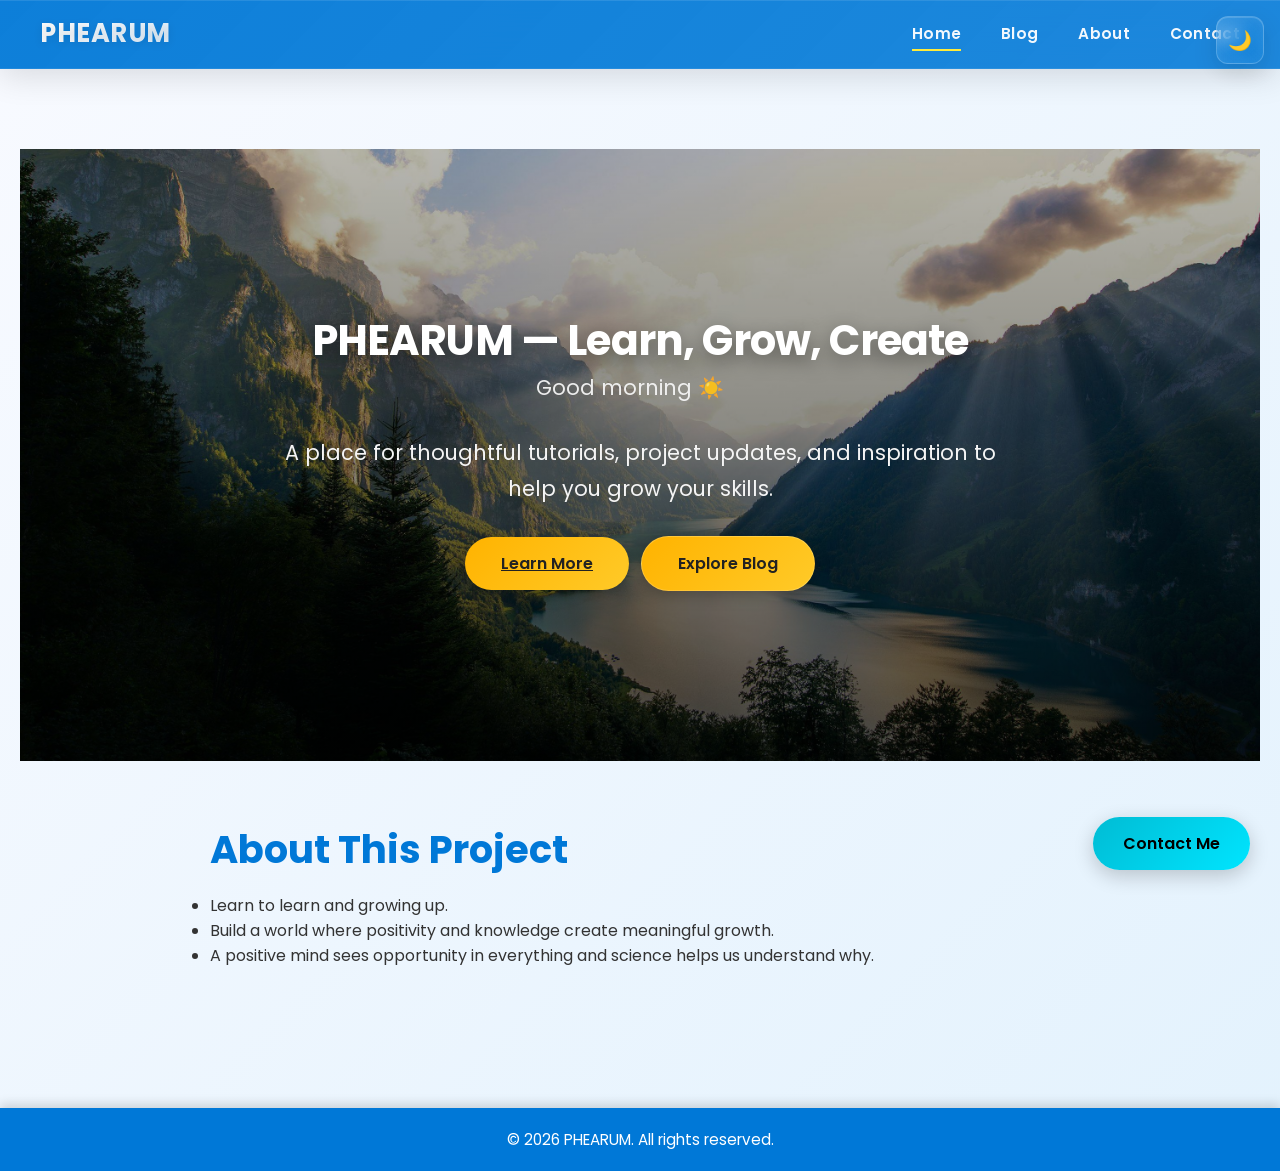
==== commit 08aabd4a: "demo web" ====
--- a/index.html
+++ b/index.html
@@ -57,13 +57,11 @@
     <!-- 🙋‍♂️ About Section -->
     <section id="about" class="content">
       <h2>About This Project</h2>
-      <p>
-        <ul>
+      <ul class="about-points">
           <li>Learn to learn and growing up.</li>
           <li>Build a world where positivity and knowledge create meaningful growth.</li>
-          <li>A positive mind sees opportunity in everything — and science helps us understand why.</li>
+          <li>A positive mind sees opportunity in everything and science helps us understand why.</li>
         </ul>
-      </p>
     </section>
   </main>
 
--- a/style.css
+++ b/style.css
@@ -1143,6 +1143,22 @@
   transform: translateY(-1px) scale(0.98);
 }
 
+.form-status {
+  margin-top: 14px;
+  margin-bottom: 0;
+  text-align: center;
+  font-weight: 600;
+  color: #0078d7;
+  opacity: 0;
+  transform: translateY(4px);
+  transition: opacity 0.25s ease, transform 0.25s ease;
+}
+
+.form-status.show {
+  opacity: 1;
+  transform: translateY(0);
+}
+
 /* 🎯 Load More Button */
 .load-more-container {
   text-align: center;
@@ -1165,6 +1181,39 @@
   transform: scale(1.05);
 }
 
+.experiments-cta {
+  margin-top: 18px;
+}
+
+.btn-experiments {
+  display: inline-block;
+  min-width: 220px;
+  padding: 13px 34px;
+  border-radius: 999px;
+  text-decoration: none;
+  font-weight: 700;
+  letter-spacing: 0.3px;
+  color: #041022;
+  background: linear-gradient(135deg, #00d5ff 0%, #00ffc6 50%, #7bf0ff 100%);
+  box-shadow: 0 10px 30px rgba(0, 170, 255, 0.28);
+  transition: transform 0.28s ease, box-shadow 0.28s ease, filter 0.28s ease;
+}
+
+.btn-experiments:hover {
+  transform: translateY(-2px) scale(1.03);
+  box-shadow: 0 14px 34px rgba(0, 188, 212, 0.35);
+  filter: saturate(1.08);
+}
+
+.btn-experiments:active {
+  transform: translateY(0) scale(0.99);
+}
+
+.dark .btn-experiments {
+  color: #00151d;
+  box-shadow: 0 12px 32px rgba(0, 229, 255, 0.35);
+}
+
 /* 🌙 Dark Mode for Contact Section */
 .dark .contact-container {
   background: linear-gradient(135deg, #2a2a3e 0%, #1f2a3d 100%);
@@ -1234,6 +1283,10 @@
 .dark .contact-form .btn:hover {
   box-shadow: 0 12px 30px rgba(0, 188, 212, 0.4),
               0 4px 10px rgba(0, 229, 255, 0.3);
+}
+
+.dark .form-status {
+  color: #00e5ff;
 }
 
 .dark .form-wrapper > p {
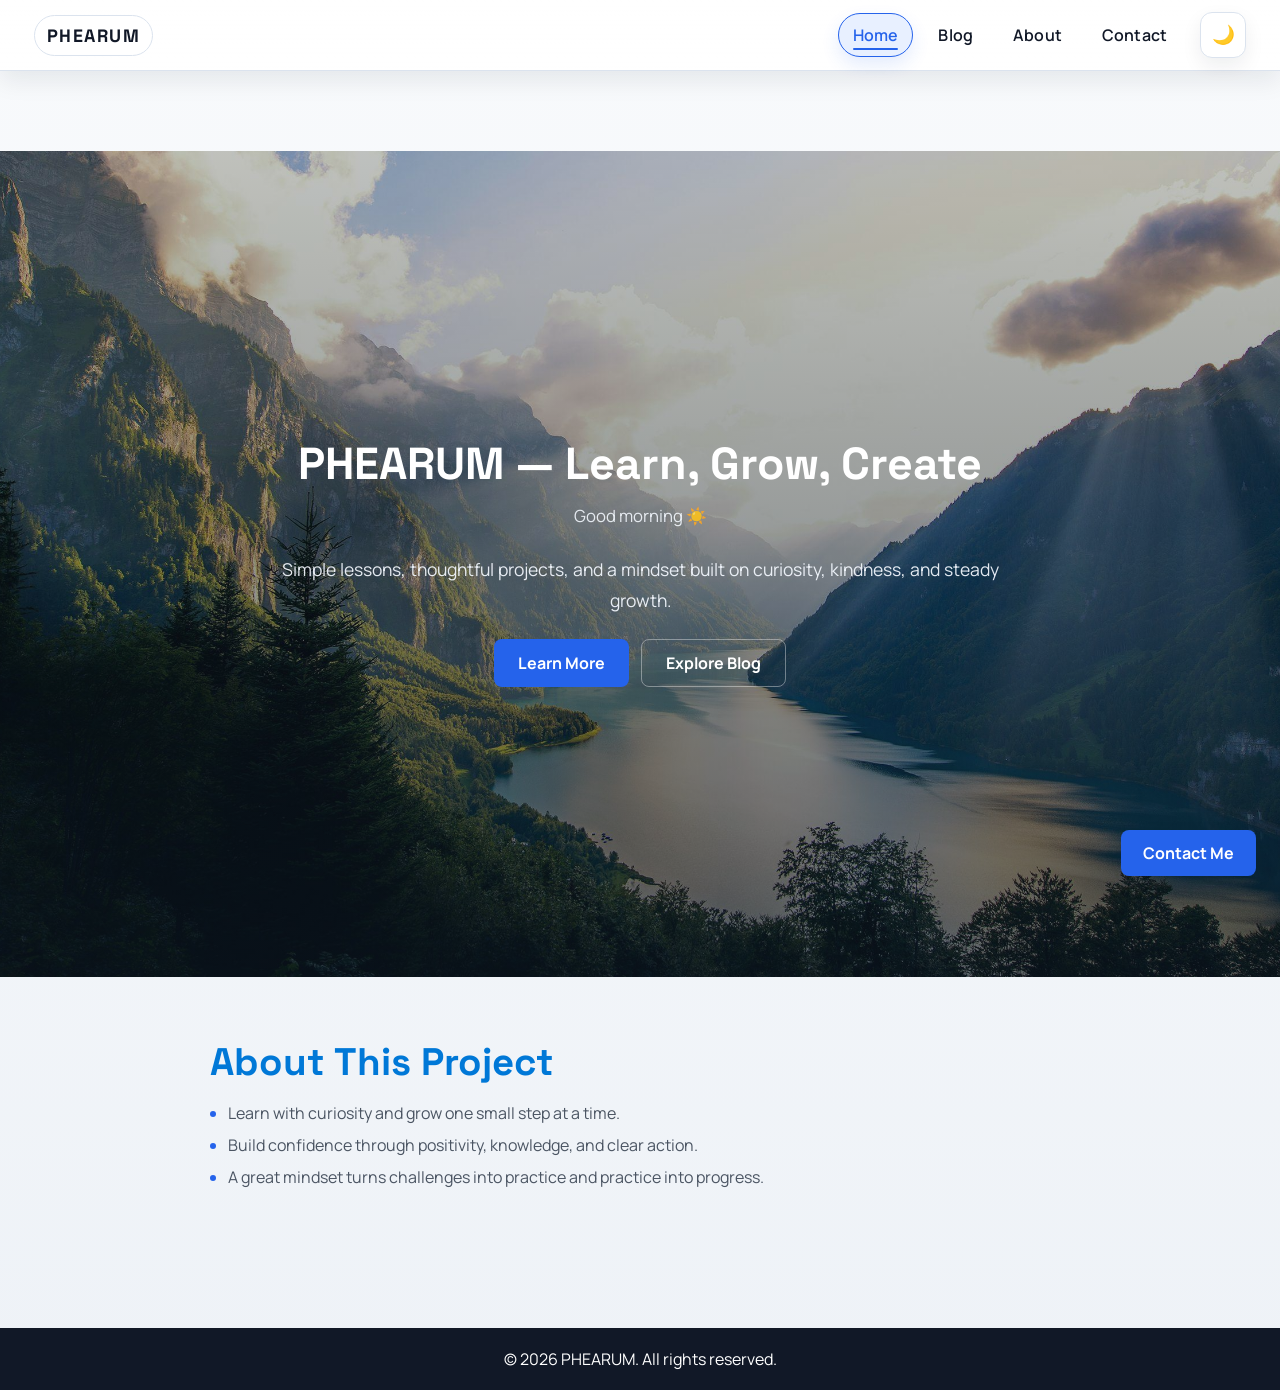
==== commit e14ef403: "demo web" ====
--- a/index.html
+++ b/index.html
@@ -24,7 +24,7 @@
   <a class="skip-link" href="#main">Skip to main content</a>
   <!-- 🌟 Header -->
   <header>
-    <div class="logo">PHEARUM</div>
+    <a class="logo" href="index.html" aria-label="Go to Home">PHEARUM</a>
     <nav id="navbar">
       <a href="index.html" class="active">Home</a>
       <a href="blog.html">Blog</a>
@@ -46,7 +46,7 @@
       <div class="hero-content" role="region" aria-labelledby="home-heading">
         <h1 id="home-heading">PHEARUM — Learn, Grow, Create</h1>
         <p id="greeting" class="greeting hero-subtitle">Hello!</p>
-        <p class="hero-desc">A place for thoughtful tutorials, project updates, and inspiration to help you grow your skills.</p>
+        <p class="hero-desc">Simple lessons, thoughtful projects, and a mindset built on curiosity, kindness, and steady growth.</p>
         <div class="btn-group">
           <a href="about.html" class="btn">Learn More</a>
           <a href="blog.html" class="btn btn-outline">Explore Blog</a>
@@ -58,9 +58,9 @@
     <section id="about" class="content">
       <h2>About This Project</h2>
       <ul class="about-points">
-          <li>Learn to learn and growing up.</li>
-          <li>Build a world where positivity and knowledge create meaningful growth.</li>
-          <li>A positive mind sees opportunity in everything and science helps us understand why.</li>
+          <li>Learn with curiosity and grow one small step at a time.</li>
+          <li>Build confidence through positivity, knowledge, and clear action.</li>
+          <li>A great mindset turns challenges into practice and practice into progress.</li>
         </ul>
     </section>
   </main>
--- a/style.css
+++ b/style.css
@@ -1,35 +1,86 @@
-/* 🌟 Hidden Posts */
-.hidden {
-  display: none;
-}
-
-/* 🌐 Global Styles */
+@import url('https://fonts.googleapis.com/css2?family=Space+Grotesk:wght@400;500;600;700&family=Manrope:wght@400;500;600;700&display=swap');
+
+:root {
+  --bg: #f8fafc;
+  --bg-soft: #eef2f7;
+  --surface: #ffffff;
+  --surface-solid: #ffffff;
+  --text: #111827;
+  --text-soft: #4b5563;
+  --brand: #2563eb;
+  --brand-2: #1d4ed8;
+  --brand-3: #e8f0ff;
+  --line: #dbe3ee;
+  --hero-overlay: linear-gradient(180deg, rgba(13, 24, 38, 0.26), rgba(13, 24, 38, 0.62));
+  --shadow-soft: 0 10px 26px rgba(17, 24, 39, 0.08);
+  --shadow-card: 0 8px 20px rgba(17, 24, 39, 0.07);
+}
+
+:root.dark,
+.dark {
+  --bg: #0f172a;
+  --bg-soft: #111827;
+  --surface: #172033;
+  --surface-solid: #111827;
+  --text: #f8fafc;
+  --text-soft: #cbd5e1;
+  --brand: #60a5fa;
+  --brand-2: #93c5fd;
+  --brand-3: #1e3a5f;
+  --line: #334155;
+  --hero-overlay: linear-gradient(180deg, rgba(11, 15, 20, 0.34), rgba(11, 15, 20, 0.72));
+  --shadow-soft: 0 12px 30px rgba(0, 0, 0, 0.26);
+  --shadow-card: 0 10px 26px rgba(0, 0, 0, 0.22);
+}
+
 * {
   box-sizing: border-box;
   margin: 0;
   padding: 0;
 }
-/* 📝 Single Blog Post */
-.blog-post-single {
+
+html {
+  scroll-behavior: smooth;
+}
+
+body {
+  position: relative;
+  min-height: 100vh;
+  overflow-x: hidden;
+  display: flex;
+  flex-direction: column;
+  font-family: 'Manrope', 'Segoe UI', sans-serif;
+  color: var(--text);
+  background: linear-gradient(180deg, var(--bg), var(--bg-soft));
+}
+
+body::before {
+  display: none;
+}
+
+h1,
+h2,
+h3,
+h4,
+h5,
+h6 {
+  font-family: 'Space Grotesk', 'Segoe UI', sans-serif;
+  letter-spacing: 0;
+}
+
+main {
+  flex: 1;
   padding: 80px 20px;
+  text-align: center;
+}
+
+.content {
   max-width: 900px;
   margin: 0 auto;
+  padding: 60px 20px;
   text-align: left;
 }
 
-html {
-  scroll-behavior: smooth;
-}
-
-/* Theme variables */
-:root{
-  --bg-gradient: linear-gradient(135deg, #f8faff, #e3f2fd);
-  --text-color: #333;
-  --header-bg: rgba(0,120,215,0.95);
-  --hero-overlay: rgba(0,0,0,0.55);
-}
-
-/* Skip link (accessible keyboard navigation) */
 .skip-link {
   position: absolute;
   left: -9999px;
@@ -38,431 +89,320 @@
   height: 1px;
   overflow: hidden;
 }
+
 .skip-link:focus {
-  left: 1rem;
-  top: 1rem;
+  left: 14px;
+  top: 14px;
   width: auto;
   height: auto;
-  padding: 8px 12px;
-  background: #0078d7;
+  padding: 10px 14px;
+  border-radius: 8px;
+  border: 1px solid transparent;
+  background: var(--brand);
   color: #fff;
-  border-radius: 6px;
-  z-index: 1100;
-}
-
-body {
-  font-family: 'Poppins', sans-serif;
-  background: var(--bg-gradient);
-  color: var(--text-color);
-  min-height: 100vh;
-  display: flex;
-  flex-direction: column;
-  overflow-x: hidden;
-}
-
-/* 🧭 Header */
+  z-index: 2000;
+}
+
 header {
-  background: linear-gradient(135deg, var(--header-bg), rgba(0,120,215,0.88));
-  -webkit-backdrop-filter: blur(16px);
-  backdrop-filter: blur(16px);
-  color: white;
-  display: flex;
-  justify-content: space-between;
-  align-items: center;
-  padding: 0.9em 2.5em;
-  box-shadow: 0 8px 32px rgba(0, 0, 0, 0.12), 
-              inset 0 1px 0 rgba(255,255,255,0.1);
   position: sticky;
   top: 0;
   z-index: 1000;
-  transition: all 0.4s ease;
-  border-bottom: 1px solid rgba(255,255,255,0.08);
+  display: flex;
+  align-items: center;
+  gap: 16px;
+  padding: 12px clamp(14px, 3vw, 34px);
+  background: linear-gradient(180deg, rgba(255, 255, 255, 0.98), rgba(255, 255, 255, 0.92));
+  border-bottom: 1px solid var(--line);
+  box-shadow: 0 10px 24px rgba(17, 24, 39, 0.08);
+  backdrop-filter: blur(14px);
+  animation: header-drop 0.65s ease both;
+  transition: box-shadow 0.24s ease, background-color 0.24s ease, border-color 0.24s ease;
 }
 
 header:hover {
-  box-shadow: 0 12px 40px rgba(0, 0, 0, 0.15),
-              inset 0 1px 0 rgba(255,255,255,0.1);
-}
-
-/* … rest of your CSS … */
-
-header:hover {
-  box-shadow: 0 12px 40px rgba(0, 0, 0, 0.15),
-              inset 0 1px 0 rgba(255,255,255,0.1);
-}
-
-/* Logo styling */
+  box-shadow: 0 16px 36px rgba(17, 24, 39, 0.12);
+}
+
+.dark header {
+  background: linear-gradient(180deg, rgba(15, 23, 42, 0.98), rgba(15, 23, 42, 0.92));
+}
+
 .logo {
-  font-size: 1.6rem;
+  text-decoration: none;
+  display: inline-flex;
+  align-items: center;
+  color: var(--text);
+  font-family: 'Space Grotesk', 'Segoe UI', sans-serif;
+  font-size: 1.12rem;
   font-weight: 700;
-  letter-spacing: 0.5px;
-  background: linear-gradient(135deg, #fff, rgba(255,255,255,0.85));
-  -webkit-background-clip: text;
-  -webkit-text-fill-color: transparent;
-  background-clip: text;
-  text-shadow: 0 2px 8px rgba(0,0,0,0.1);
-  transition: all 0.3s ease;
-  cursor: pointer;
+  letter-spacing: 0.08em;
+  text-transform: uppercase;
+  padding: 8px 12px;
+  border: 1px solid var(--line);
+  border-radius: 999px;
+  background: var(--surface);
+  animation: header-item-in 0.5s ease 0.12s both;
+  transition: color 0.24s ease, transform 0.24s ease, border-color 0.24s ease, box-shadow 0.24s ease;
 }
 
 .logo:hover {
-  transform: scale(1.02);
-  letter-spacing: 1px;
-}
-
-/* 🧭 Navigation */
+  color: var(--brand);
+  transform: translateY(-1px);
+  border-color: var(--brand);
+  box-shadow: 0 8px 18px rgba(37, 99, 235, 0.14);
+}
+
 nav {
+  margin-left: auto;
   display: flex;
-  gap: 2.5em;
-  margin-left: auto;
+  align-items: center;
+  gap: 10px;
 }
 
 nav a {
-  color: rgba(255,255,255,0.95);
+  position: relative;
+  display: inline-flex;
+  align-items: center;
   text-decoration: none;
+  color: var(--text);
   font-weight: 600;
-  font-size: 0.95rem;
-  position: relative;
-  transition: all 0.3s ease;
-  letter-spacing: 0.3px;
-}
-
-nav a::before {
-  content: "";
+  letter-spacing: 0.01em;
+  padding: 10px 14px;
+  border-radius: 999px;
+  border: 1px solid transparent;
+  opacity: 0;
+  animation: header-item-in 0.45s ease both;
+  transition: color 0.24s ease, transform 0.24s ease, background-color 0.24s ease, border-color 0.24s ease, box-shadow 0.24s ease;
+}
+
+nav a:nth-child(1) {
+  animation-delay: 0.18s;
+}
+
+nav a:nth-child(2) {
+  animation-delay: 0.24s;
+}
+
+nav a:nth-child(3) {
+  animation-delay: 0.3s;
+}
+
+nav a:nth-child(4) {
+  animation-delay: 0.36s;
+}
+
+nav a::after {
+  content: '';
   position: absolute;
-  width: 0;
+  left: 14px;
+  right: 14px;
+  bottom: 6px;
   height: 2px;
-  background: linear-gradient(90deg, #ffeb3b, rgba(255,235,59,0.4));
-  left: 0;
-  bottom: -6px;
-  transition: width 0.3s ease;
-  border-radius: 2px;
-}
-
-nav a::after {
-  content: "";
-  position: absolute;
-  width: 0%;
-  height: 2px;
-  background: #ffeb3b;
-  left: 0;
-  bottom: -6px;
-  transition: width 0.3s ease;
-}
-
-nav a:hover {
-  color: #ffeb3b;
-  transform: translateY(-2px);
-}
-
-nav a:hover::before,
-nav a.active::before {
-  width: 100%;
+  transform: scaleX(0);
+  transform-origin: center;
+  transition: transform 0.24s ease;
+  background: var(--brand);
+  border-radius: 8px;
+}
+
+nav a:hover,
+nav a.active {
+  color: var(--brand);
+  transform: translateY(-1px);
+  background: var(--brand-3);
+  border-color: var(--brand);
+  box-shadow: 0 8px 18px rgba(37, 99, 235, 0.12);
 }
 
 nav a:hover::after,
 nav a.active::after {
-  width: 100%;
-}
-
-/* 🍔 Hamburger Menu */
-.menu-toggle {
+  transform: scaleX(1);
+}
+
+nav a:focus-visible,
+header .menu-toggle:focus-visible,
+header .theme-toggle:focus-visible {
+  outline: 2px solid var(--brand);
+  outline-offset: 2px;
+}
+
+header .menu-toggle {
   display: none;
   flex-direction: column;
+  gap: 4px;
+  width: 42px;
+  height: 42px;
+  border-radius: 12px;
+  border: 1px solid var(--line);
+  background: var(--surface);
   cursor: pointer;
-  background: rgba(255,255,255,0.1);
-  border: 1px solid rgba(255,255,255,0.15);
-  padding: 8px;
-  border-radius: 8px;
-  transition: all 0.3s ease;
-}
-
-.menu-toggle:hover {
-  background: rgba(255,255,255,0.15);
-  border-color: rgba(255,255,255,0.25);
-}
-
-.menu-toggle span {
-  background: white;
-  height: 3px;
-  width: 24px;
-  margin: 5px 0;
+  align-items: center;
+  justify-content: center;
+  transition: transform 0.2s ease, box-shadow 0.2s ease, border-color 0.2s ease, background-color 0.2s ease;
+  animation: header-item-in 0.45s ease 0.4s both;
+}
+
+header .menu-toggle span {
+  width: 19px;
+  height: 2px;
   border-radius: 2px;
-  transition: all 0.3s ease;
-  box-shadow: 0 2px 4px rgba(0,0,0,0.1);
-}
-
-/* Theme toggle button */
-.theme-toggle{
-  background: linear-gradient(135deg, rgba(255,255,255,0.15), rgba(255,255,255,0.06));
-  border: 1.5px solid rgba(255,255,255,0.2);
-  color: var(--text-color);
-  font-size: 1.2rem;
-  width: 48px;
-  height: 48px;
+  background: var(--text);
+  transition: transform 0.2s ease, opacity 0.2s ease;
+}
+
+header .menu-toggle:hover {
+  transform: translateY(-1px);
+  border-color: var(--brand);
+  box-shadow: 0 10px 20px rgba(37, 99, 235, 0.14);
+}
+
+header .menu-toggle.open span:nth-child(1) {
+  transform: translateY(6px) rotate(45deg);
+}
+
+header .menu-toggle.open span:nth-child(2) {
+  opacity: 0;
+}
+
+header .menu-toggle.open span:nth-child(3) {
+  transform: translateY(-6px) rotate(-45deg);
+}
+
+header .theme-toggle {
+  position: static;
+  margin-left: 2px;
+  width: 46px;
+  height: 46px;
   border-radius: 12px;
+  border: 1px solid var(--line);
+  background: var(--surface);
+  color: var(--text);
+  font-size: 1.15rem;
   cursor: pointer;
+  box-shadow: var(--shadow-card);
+  backdrop-filter: blur(9px);
+  transition: transform 0.2s ease, box-shadow 0.2s ease, border-color 0.2s ease;
+  flex: 0 0 auto;
+}
+
+header .theme-toggle:hover {
+  transform: translateY(-1px) scale(1.02);
+  border-color: var(--brand);
+  box-shadow: var(--shadow-soft);
+}
+
+.dark header .theme-toggle {
+  color: var(--text);
+  background: var(--surface);
+  border-color: var(--line);
+}
+
+.hero {
+  position: relative;
+  width: 100vw;
+  min-height: calc(100vh - 74px);
+  margin-left: calc(50% - 50vw);
+  display: flex;
+  align-items: center;
+  justify-content: center;
+  text-align: center;
+  overflow: hidden;
+  color: #fff;
+  background: url('images/BG.jpg') center / cover no-repeat;
+}
+
+.hero::before {
+  content: '';
+  position: absolute;
+  inset: 0;
+  background: var(--hero-overlay);
+}
+
+.hero-content {
+  position: relative;
+  z-index: 1;
+  width: min(1180px, 92vw);
+  padding: 46px 30px;
+  border-radius: 0;
+  background: transparent;
+  border: 0;
+  box-shadow: none;
+  backdrop-filter: none;
+  animation: rise-in 0.8s ease both;
+}
+
+.hero h1 {
+  font-size: 2.8rem;
+  margin-bottom: 14px;
+  line-height: 1.04;
+}
+
+.hero-subtitle,
+.greeting {
+  font-size: 1.05rem;
+  opacity: 0.96;
+  margin-bottom: 10px;
+}
+
+.hero-desc,
+.hero p {
+  max-width: 760px;
+  margin: 0 auto 24px;
+  line-height: 1.72;
+  color: rgba(244, 249, 255, 0.92);
+}
+
+.btn-group {
+  display: inline-flex;
+  flex-wrap: wrap;
+  gap: 12px;
+  justify-content: center;
+}
+
+.btn,
+button.btn,
+.blog-content .btn,
+.experiment-btn,
+.demo-btn,
+.load-more-btn {
   display: inline-flex;
   align-items: center;
   justify-content: center;
-  box-shadow: 0 8px 24px rgba(0,0,0,0.12),
-              inset 0 1px 0 rgba(255,255,255,0.15);
-  -webkit-backdrop-filter: blur(8px);
-  backdrop-filter: blur(8px);
-  transition: all 0.3s cubic-bezier(0.34, 1.56, 0.64, 1);
-  position: fixed;
-  top: 16px;
-  right: 16px;
-  z-index: 1200;
-}
-
-.theme-toggle:hover { 
-  transform: translateY(-4px) scale(1.05); 
-  box-shadow: 0 12px 32px rgba(0,0,0,0.15),
-              inset 0 1px 0 rgba(255,255,255,0.15);
-  background: linear-gradient(135deg, rgba(255,255,255,0.2), rgba(255,255,255,0.08));
-}
-
-.theme-toggle:active {
-  transform: translateY(-2px) scale(0.98);
-}
-
-.theme-toggle:focus{ 
-  outline: 3px solid rgba(255,235,59,0.3); 
-  outline-offset: 2px; 
-}
-
-/* Ensure button contrasts in dark theme */
-.dark .theme-toggle{
-  background: linear-gradient(135deg, rgba(255,255,255,0.08), rgba(255,255,255,0.03));
-  border: 1.5px solid rgba(255,255,255,0.12);
-  color: var(--text-color);
-}
-
-/* Move to bottom-right on very small screens to avoid covering header */
-@media (max-width: 420px){
-  .theme-toggle{ top: auto; bottom: 84px; right: 16px; }
-}
-
-/* Greeting */
-.greeting{
-  font-size:1.05rem;
-  opacity:0.95;
-  margin:6px 0 12px;
-}
-
-/* Dark theme overrides */
-:root.dark,
-.dark{
-  --bg-gradient: linear-gradient(135deg,#071023,#081226);
-  --text-color: #e6eef8;
-  --header-bg: rgba(6,18,30,0.95);
-  --hero-overlay: rgba(0,0,0,0.45);
-}
-
-/* Hamburger open state */
-.menu-toggle.open span:nth-child(1) {
-  transform: translateY(7px) rotate(45deg);
-}
-.menu-toggle.open span:nth-child(2) {
-  opacity: 0;
-}
-.menu-toggle.open span:nth-child(3) {
-  transform: translateY(-7px) rotate(-45deg);
-}
-
-/* Responsive navigation: hide nav on small screens and show hamburger */
-@media (max-width: 768px) {
-  nav {
-    display: none;
-    position: absolute;
-    top: 70px;
-    right: 0;
-    width: auto;
-    background: linear-gradient(135deg, rgba(0,120,215,0.98), rgba(0,100,190,0.96));
-    -webkit-backdrop-filter: blur(10px);
-    backdrop-filter: blur(10px);
-    flex-direction: column;
-    padding: 1rem 1.5rem;
-    border-radius: 0 0 12px 0;
-    gap: 0.5rem;
-    box-shadow: 0 8px 32px rgba(0,0,0,0.15),
-                inset 0 1px 0 rgba(255,255,255,0.1);
-    border: 1px solid rgba(255,255,255,0.1);
-    border-top: none;
-    z-index: 1050;
-  }
-
-  nav a {
-    padding: 10px 16px;
-    border-radius: 8px;
-    transition: all 0.3s ease;
-  }
-
-  nav a:hover {
-    background: rgba(255,255,255,0.1);
-    transform: translateX(4px);
-  }
-
-  nav.active {
-    display: flex;
-    animation: slideDown 0.3s ease forwards;
-  }
-
-  .menu-toggle {
-    display: flex;
-  }
-
-  header {
-    padding: 0.75rem 1.2rem;
-  }
-
-  .logo {
-    font-size: 1.4rem;
-  }
-}
-
-@keyframes slideDown {
-  from {
-    opacity: 0;
-    transform: translateY(-10px);
-  }
-  to {
-    opacity: 1;
-    transform: translateY(0);
-  }
-}
-
-/* 🖼️ Hero Section */
-.hero {
-  position: relative;
-  min-height: 68vh;
-  background: url('images/BG.jpg') no-repeat center center/cover;
-  display: flex;
-  justify-content: center;
-  align-items: center;
-  text-align: center;
-  color: white;
-  overflow: hidden;
-  padding: 40px 20px;
-}
-
-.hero::after {
-  content: '';
-  position: absolute;
-  inset: 0;
-  background: linear-gradient(180deg, rgba(0,0,0,0.28), rgba(0,0,0,0.66));
-}
-
-.hero-content {
-  position: relative;
-  z-index: 2;
-  animation: fadeInUp 1.2s ease forwards;
-  max-width: 960px;
-  padding: 40px 30px;
-  margin: 0 auto;
-  text-align: center;
-}
-
-.hero h1 {
-  font-size: 2.6rem;
-  line-height: 1.04;
-  margin-bottom: 8px;
+  text-decoration: none;
+  border: 0;
+  border-radius: 8px;
+  padding: 12px 24px;
   font-weight: 700;
-  letter-spacing: -0.02em;
-  text-shadow: 0 6px 20px rgba(0,0,0,0.45);
-}
-
-.hero-subtitle {
-  font-size: 1rem;
-  opacity: 0.95;
-  margin-bottom: 8px;
-  color: rgba(255,255,255,0.95);
-}
-
-.hero-desc {
-  font-size: 1.05rem;
-  color: rgba(255,255,255,0.9);
-  max-width: 720px;
-  margin: 0.6rem auto 1.1rem;
-  line-height: 1.6;
-}
-
-.btn-group {
-  display: inline-flex;
-  gap: 12px;
-  align-items: center;
+  letter-spacing: 0;
+  color: #ffffff;
+  background: var(--brand);
+  box-shadow: none;
+  transition: transform 0.22s ease, box-shadow 0.22s ease, filter 0.22s ease;
+  cursor: pointer;
+}
+
+.btn:hover,
+button.btn:hover,
+.blog-content .btn:hover,
+.experiment-btn:hover,
+.demo-btn:hover,
+.load-more-btn:hover {
+  transform: translateY(-2px);
+  background: var(--brand-2);
+  box-shadow: var(--shadow-card);
+  filter: none;
 }
 
 .btn-outline {
   background: transparent;
-  color: #fff;
-  border: 1px solid rgba(255,255,255,0.18);
-  padding: 12px 26px;
-  border-radius: 28px;
-  text-decoration: none;
-  font-weight: 600;
-  transition: all 0.22s ease;
+  color: #ffffff;
+  border: 1px solid rgba(255, 255, 255, 0.38);
+  box-shadow: none;
 }
 
 .btn-outline:hover {
-  background: rgba(255,255,255,0.06);
-  transform: translateY(-2px);
-}
-  font-weight: 700;
-  letter-spacing: -0.02em;
-  background: linear-gradient(135deg, #ffffff, rgba(255,255,255,0.9));
-  -webkit-background-clip: text;
-  -webkit-text-fill-color: transparent;
-  background-clip: text;
-  animation: slideInDown 0.8s ease forwards;
-  font-weight: 500;
-  opacity: 0.95;
-  animation: fadeIn 1.2s ease 0.3s forwards;
-  animation-fill-mode: both;
-  letter-spacing: 0.5px;
-
-.hero h1 {
-  font-size: 3rem;
-  margin-bottom: 20px;
-  text-shadow: 0 4px 15px rgba(0, 0, 0, 0.4);
-}
-
-.hero p {
-  font-size: 1.3rem;
-  margin-bottom: 30px;
-  color: #f5f5f5;
-  line-height: 1.7;
-}
-
-.hero .btn {
-  background: linear-gradient(135deg, #ffb300, #ffca28);
-  color: #222;
-  padding: 14px 36px;
-  border-radius: 35px;
-  font-weight: 600;
-  box-shadow: 0 4px 15px rgba(0, 0, 0, 0.25);
-  transition: all 0.3s ease;
-}
-
-.hero .btn:hover {
-  transform: translateY(-4px) scale(1.05);
-  background: linear-gradient(135deg, #ffd54f, #ffe082);
-}
-
-/* ✨ Main Content */
-main {
-  flex: 1;
-  padding: 80px 20px;
-  text-align: center;
-}
-
-/* Utility content container for centered sections */
-.content {
-  max-width: 900px;
-  margin: 0 auto;
-  padding: 60px 20px;
-  text-align: left;
+  background: rgba(255, 255, 255, 0.14);
+  box-shadow: none;
 }
 
 main h2 {
@@ -479,299 +419,201 @@
   line-height: 1.7;
 }
 
-/* 🏷 About Highlight Section */
-.about-highlight {
-  text-align: center;
-  padding: 100px 20px;
-  background: #ffffff;
-  color: #333;
-}
-
-.about-highlight h2 {
-  font-size: 2.5rem;
-  color: #00bcd4;
-  margin-bottom: 20px;
-}
-
-.about-highlight p {
-  font-size: 1.1rem;
-  max-width: 700px;
-  margin: 0 auto 30px;
-  color: #555;
-  line-height: 1.6;
-}
-
-/* 📰 Blog Section */
+.about-points {
+  margin-top: 16px;
+  padding-left: 18px;
+  display: grid;
+  gap: 10px;
+  color: var(--text-soft);
+}
+
+.about-points li::marker {
+  color: var(--brand);
+}
+
 .blog-section {
-  padding: 80px 20px;
-  background: #f8faff;
-  text-align: center;
-}
-
-.blog-section h2 {
-  font-size: 2.5rem;
-  color: #0078d7;
-  margin-bottom: 50px;
-}
-
-/* 🏷 Blog Container - Grid Layout */
+  width: 100%;
+  max-width: 1320px;
+  margin: 0 auto;
+}
+
 .blog-container {
   display: grid;
-  grid-template-columns: repeat(auto-fit, minmax(320px, 1fr));
-  gap: 30px;
-  justify-items: center;
-}
-
-/* 📄 Blog Post Card */
+  grid-template-columns: repeat(auto-fit, minmax(300px, 1fr));
+  gap: 26px;
+  margin-top: 32px;
+}
+
 .blog-post {
-  background: #ffffff;
-  border-radius: 15px;
   overflow: hidden;
-  box-shadow: 0 6px 20px rgba(0, 0, 0, 0.08);
-  transition: transform 0.3s ease, box-shadow 0.3s ease;
-  width: 100%;
+  text-align: left;
+  border-radius: 8px;
+  background: var(--surface);
+  border: 1px solid var(--line);
+  box-shadow: var(--shadow-card);
+  transition: transform 0.28s ease, box-shadow 0.28s ease;
 }
 
 .blog-post:hover {
-  transform: translateY(-5px);
-  box-shadow: 0 10px 25px rgba(0, 0, 0, 0.15);
+  transform: translateY(-6px);
+  box-shadow: var(--shadow-soft);
 }
 
 .blog-post img {
   width: 100%;
-  height: 300px;
+  height: 250px;
   object-fit: cover;
 }
 
 .blog-content {
-  padding: 20px;
-  text-align: left;
+  padding: 22px;
 }
 
 .blog-date {
-  display: block;
-  font-size: 0.85rem;
-  color: #666;
-  margin-bottom: 8px;
+  display: inline-block;
+  padding: 4px 10px;
+  border-radius: 8px;
+  font-size: 0.78rem;
+  font-weight: 700;
+  color: var(--brand);
+  background: var(--brand-3);
+  margin-bottom: 10px;
 }
 
 .blog-content h3 {
-  font-size: 1.4rem;
-  color: #0078d7;
-  margin-bottom: 12px;
+  margin-bottom: 10px;
+  font-size: 1.28rem;
 }
 
 .blog-content p {
-  font-size: 1rem;
-  color: #555;
-  line-height: 1.6;
-  margin-bottom: 15px;
-}
-
-.blog-content .btn {
-  display: inline-block;
-  background: linear-gradient(135deg, #00bcd4, #00e5ff);
-  color: #000;
-  padding: 10px 24px;
-  border-radius: 25px;
-  font-weight: 600;
-  text-decoration: none;
-  box-shadow: 0 4px 15px rgba(0, 0, 0, 0.1);
-  transition: all 0.3s ease;
-}
-
-.blog-content .btn:hover {
-  background: linear-gradient(135deg, #26c6da, #80deea);
-  transform: scale(1.05);
-  box-shadow: 0 6px 20px rgba(0, 0, 0, 0.15);
-}
-
-/* 📱 Responsive Grid */
-@media (max-width: 768px) {
-  .blog-container {
-    grid-template-columns: 1fr;
-    gap: 25px;
-  }
-
-  .blog-post img {
-    height: 220px;
-  }
-}
-
-/* 📝 Single Blog Post */
+  font-size: 0.98rem;
+  margin-bottom: 16px;
+}
+
 .blog-post-single {
-  padding: 80px 20px;
-  max-width: 900px;
+  width: 100%;
+  max-width: 1120px;
   margin: 0 auto;
   text-align: left;
 }
 
 .blog-single-container {
-  background: #ffffff;
-  border-radius: 15px;
-  padding: 40px;
-  box-shadow: 0 6px 20px rgba(0,0,0,0.08);
-  border: 1px solid #f0f0f0;
+  padding: clamp(22px, 4vw, 38px);
+  border-radius: 8px;
+  background: var(--surface);
+  border: 1px solid var(--line);
+  box-shadow: var(--shadow-soft);
 }
 
 .blog-single-container img {
   width: 100%;
-  border-radius: 12px;
+  border-radius: 8px;
   margin-bottom: 20px;
 }
 
 .blog-single-container .blog-date {
-  display: block;
-  font-size: 0.85rem;
-  color: #777;
-  margin-bottom: 10px;
-}
-
-.blog-single-container h2 {
-  font-size: 2rem;
-  color: #0078d7;
-  margin-bottom: 20px;
-}
-
+  margin-bottom: 14px;
+}
+
+.blog-single-content p,
 .blog-single-container p {
-  font-size: 1.1rem;
-  color: #555;
-  line-height: 1.7;
-  margin-bottom: 20px;
-}
-
-/* 🌟 Floating Contact Button with Pulse */
+  margin-bottom: 16px;
+  color: var(--text-soft);
+}
+
+.blog-single-content h3,
+.blog-single-container h3 {
+  margin: 24px 0 10px;
+  color: var(--text);
+  font-size: 1.18rem;
+  line-height: 1.35;
+}
+
+.blog-single-content ul,
+.blog-single-container ul {
+  margin: 0 0 16px 20px;
+  color: var(--text-soft);
+}
+
+.blog-single-content li,
+.blog-single-container li {
+  margin-bottom: 6px;
+  line-height: 1.6;
+}
+
+.hidden {
+  display: none;
+}
+
+.load-more-container {
+  margin-top: 28px;
+  text-align: center;
+}
+
+.experiments-cta {
+  margin-top: 14px;
+}
+
+.btn-experiments {
+  min-width: 220px;
+  background: var(--brand);
+}
+
 .floating-contact-btn {
   position: fixed;
-  bottom: 30px;
-  right: 30px;
-  background: linear-gradient(135deg, #00bcd4, #00e5ff);
-  color: #000;
-  padding: 14px 30px;
-  border-radius: 35px;
-  font-weight: 600;
+  right: 24px;
+  bottom: 24px;
+  z-index: 999;
   text-decoration: none;
-  box-shadow: 0 6px 20px rgba(0, 0, 0, 0.2);
-  z-index: 999;
-  transition: all 0.3s ease;
-  animation: pulse 2.5s infinite;
+  font-weight: 700;
+  padding: 12px 22px;
+  border-radius: 8px;
+  color: #ffffff;
+  background: var(--brand);
+  box-shadow: var(--shadow-card);
+  transition: transform 0.2s ease, box-shadow 0.2s ease;
 }
 
 .floating-contact-btn:hover {
-  background: linear-gradient(135deg, #26c6da, #80deea);
-  transform: scale(1.05);
-  box-shadow: 0 8px 25px rgba(0, 0, 0, 0.25);
-  animation: none; /* Stop pulse on hover for better effect */
-}
-
-/* Pulse Animation */
-@keyframes pulse {
-  0% {
-    transform: scale(1);
-    box-shadow: 0 6px 20px rgba(0, 0, 0, 0.2);
-  }
-  50% {
-    transform: scale(1.08);
-    box-shadow: 0 8px 25px rgba(0, 0, 0, 0.25);
-  }
-  100% {
-    transform: scale(1);
-    box-shadow: 0 6px 20px rgba(0, 0, 0, 0.2);
-  }
-}
-
-/* 📱 Responsive Floating Button */
-@media (max-width: 480px) {
-  .floating-contact-btn {
-    bottom: 20px;
-    right: 20px;
-    padding: 12px 25px;
-    font-size: 0.95rem;
-  }
-}
-
-/* 🎯 Contact Button in About */
-.contact-btn {
-  display: inline-block;
-  background: linear-gradient(135deg, #00bcd4, #00e5ff);
-  color: #000;
-  padding: 14px 36px;
-  border-radius: 30px;
-  font-weight: 600;
-  text-decoration: none;
-  box-shadow: 0 6px 18px rgba(0, 0, 0, 0.15);
-  transition: all 0.3s ease;
-}
-
-.contact-btn:hover {
-  background: linear-gradient(135deg, #26c6da, #80deea);
-  transform: scale(1.05);
-  box-shadow: 0 8px 24px rgba(0, 0, 0, 0.2);
-}
-
-/* 💌 Contact Section (White Theme) */
+  transform: translateY(-3px);
+  background: var(--brand-2);
+  box-shadow: var(--shadow-soft);
+}
+
 .contact-section {
-  background: #ffffff;
-  color: #222;
-  padding: 100px 20px;
-}
-
-/* 🧊 Container with Light Shadow */
+  width: 100%;
+  padding: 92px 0;
+}
+
 .contact-container {
-  max-width: 900px;
+  width: 100%;
+  max-width: 1180px;
   margin: 0 auto;
-  background: linear-gradient(135deg, #ffffff 0%, #f5f9ff 100%);
-  border-radius: 25px;
-  padding: 60px 55px;
-  box-shadow: 0 20px 50px rgba(0, 120, 215, 0.1),
-              0 10px 25px rgba(0, 188, 212, 0.05),
-              0 1px 3px rgba(0, 0, 0, 0.08),
-              inset 0 1px 0 rgba(255, 255, 255, 0.8);
-  border: 1.5px solid rgba(0, 188, 212, 0.2);
-  transition: all 0.4s cubic-bezier(0.34, 1.56, 0.64, 1);
+  padding: clamp(24px, 5vw, 56px);
+  border-radius: 8px;
   position: relative;
   overflow: hidden;
-  backdrop-filter: blur(6px);
-}
-
-.contact-container::before {
-  content: '';
-  position: absolute;
-  top: -50%;
-  right: -50%;
-  width: 200%;
-  height: 200%;
-  background: radial-gradient(circle, rgba(0, 229, 255, 0.1) 0%, transparent 70%);
-  opacity: 0;
-  transition: opacity 0.6s ease;
-  pointer-events: none;
-}
-
-.contact-container:hover::before {
-  opacity: 1;
-}
-
-/* 💎 Title */
+  background: var(--surface);
+  border: 1px solid var(--line);
+  box-shadow: var(--shadow-card);
+}
+
 .contact-section h2 {
-  font-size: 2.8rem;
-  margin-bottom: 15px;
-  background: linear-gradient(135deg, #0078d7 0%, #00bcd4 100%);
-  -webkit-background-clip: text;
-  -webkit-text-fill-color: transparent;
-  background-clip: text;
-  font-weight: 800;
-  letter-spacing: -0.5px;
+  margin-bottom: 12px;
+  font-size: 2.2rem;
+  color: var(--text);
+  text-shadow: none;
+  letter-spacing: 0;
 }
 
 .contact-intro {
-  color: #555;
-  margin-bottom: 45px;
-  font-size: 1.1rem;
-  line-height: 1.6;
-  font-weight: 500;
-}
-
-/* 🔗 Contact Info */
+  margin: 0 auto 34px;
+  max-width: 700px;
+  color: var(--text-soft);
+  font-size: 1.04rem;
+  line-height: 1.75;
+}
+
 .contact-info {
   display: flex;
   justify-content: center;
@@ -790,6 +632,7 @@
               inset 0 1px 0 rgba(255, 255, 255, 0.8);
   border: 1.5px solid rgba(0, 188, 212, 0.15);
   min-width: 220px;
+  flex: 1 1 260px;
   text-align: center;
   cursor: pointer;
   position: relative;
@@ -893,7 +736,13 @@
   border-color: transparent;
 }
 
-/* Dark theme support */
+.contact-note {
+  margin-top: 8px;
+  font-size: 0.88rem;
+  line-height: 1.5;
+  color: #5f78a6;
+}
+
 .dark .contact-item {
   background: linear-gradient(135deg, #1f2937 0%, #111827 100%);
   border-color: rgba(0, 188, 212, 0.2);
@@ -929,8 +778,260 @@
   border-color: transparent;
 }
 
-/* Responsive */
+.dark .contact-note {
+  color: #9ab6e5;
+}
+
+.form-wrapper > p {
+  margin-bottom: 14px;
+  text-align: center;
+  color: var(--text-soft);
+  font-weight: 600;
+}
+
+.contact-form-hint {
+  max-width: 680px;
+  margin: 0 auto 14px;
+}
+
+.contact-form {
+  max-width: 680px;
+  margin: 0 auto;
+  text-align: left;
+  border-radius: 8px;
+  padding: clamp(20px, 4vw, 36px);
+  border: 1px solid var(--line);
+  background: var(--surface);
+  box-shadow: var(--shadow-card);
+}
+
+.dark .contact-form {
+  background: var(--surface);
+  border-color: var(--line);
+  box-shadow: var(--shadow-card);
+}
+
+.contact-form label {
+  display: block;
+  margin-bottom: 8px;
+  font-weight: 700;
+  color: var(--text);
+}
+
+.contact-form input,
+.contact-form select,
+.contact-form textarea,
+.demo-input input {
+  width: 100%;
+  margin-bottom: 16px;
+  padding: 12px 14px;
+  border-radius: 8px;
+  border: 1px solid var(--line);
+  background: var(--surface-solid);
+  color: var(--text);
+  font: inherit;
+  transition: border-color 0.2s ease, box-shadow 0.2s ease, transform 0.2s ease;
+}
+
+.dark .contact-form input,
+.dark .contact-form select,
+.dark .contact-form textarea,
+.dark .demo-input input {
+  background: var(--surface-solid);
+  border-color: var(--line);
+  color: var(--text);
+}
+
+.dark .contact-form label {
+  color: var(--text);
+}
+
+.contact-form input::placeholder,
+.contact-form textarea::placeholder {
+  color: #6b84b2;
+}
+
+.contact-form input:focus,
+.contact-form select:focus,
+.contact-form textarea:focus,
+.demo-input input:focus {
+  outline: 0;
+  border-color: var(--brand);
+  box-shadow: 0 0 0 3px rgba(37, 99, 235, 0.16);
+  transform: translateY(-1px);
+}
+
+.contact-form .btn {
+  width: 100%;
+  margin-top: 2px;
+  padding: 14px 20px;
+  border-radius: 8px;
+  font-weight: 800;
+  letter-spacing: 0;
+  color: #ffffff;
+  background: var(--brand);
+  box-shadow: none;
+}
+
+.contact-form .btn:hover {
+  transform: translateY(-2px);
+  background: var(--brand-2);
+  box-shadow: var(--shadow-card);
+  filter: none;
+}
+
+.contact-form .btn:disabled {
+  opacity: 0.66;
+  cursor: not-allowed;
+  transform: none;
+  box-shadow: none;
+}
+
+.form-status {
+  margin-top: 12px;
+  text-align: center;
+  font-weight: 700;
+  color: var(--brand);
+  opacity: 0;
+  transform: translateY(4px);
+  transition: opacity 0.22s ease, transform 0.22s ease;
+}
+
+.form-status.show {
+  opacity: 1;
+  transform: translateY(0);
+}
+
+.contact-form.visible {
+  animation: rise-in 0.45s ease both;
+}
+
+footer {
+  margin-top: auto;
+  padding: 20px;
+  text-align: center;
+  color: #ffffff;
+  background: var(--text);
+}
+
+@keyframes rise-in {
+  from {
+    opacity: 0;
+    transform: translateY(14px);
+  }
+
+  to {
+    opacity: 1;
+    transform: translateY(0);
+  }
+}
+
+@keyframes header-drop {
+  from {
+    opacity: 0;
+    transform: translateY(-18px);
+  }
+
+  to {
+    opacity: 1;
+    transform: translateY(0);
+  }
+}
+
+@keyframes header-item-in {
+  from {
+    opacity: 0;
+    transform: translateY(-8px);
+  }
+
+  to {
+    opacity: 1;
+    transform: translateY(0);
+  }
+}
+
+@media (prefers-reduced-motion: reduce) {
+  header,
+  .logo,
+  nav a,
+  header .menu-toggle {
+    animation: none;
+    opacity: 1;
+  }
+}
+
+@media (max-width: 920px) {
+  nav {
+    gap: 6px;
+  }
+
+  nav a {
+    padding: 9px 12px;
+  }
+}
+
 @media (max-width: 768px) {
+  header {
+    padding: 12px 16px;
+  }
+
+  nav {
+    display: none;
+    position: absolute;
+    top: 70px;
+    right: 12px;
+    width: min(86vw, 280px);
+    flex-direction: column;
+    align-items: stretch;
+    gap: 2px;
+    padding: 10px;
+    border-radius: 8px;
+    background: var(--surface);
+    border: 1px solid var(--line);
+    box-shadow: var(--shadow-card);
+  }
+
+  nav.active {
+    display: flex;
+    animation: rise-in 0.24s ease;
+  }
+
+  nav a {
+    padding: 11px 12px;
+    border-radius: 10px;
+  }
+
+  nav a::after {
+    left: 12px;
+    right: 12px;
+    bottom: 4px;
+  }
+
+  header .menu-toggle {
+    display: inline-flex;
+  }
+
+  .hero {
+    min-height: calc(100vh - 64px);
+  }
+
+  .hero-content {
+    padding: 34px 18px;
+  }
+
+  main {
+    padding: 56px 16px;
+  }
+
+  .content {
+    border-radius: 8px;
+    padding: 34px 18px;
+  }
+
+  .blog-post img {
+    height: 220px;
+  }
+
   .contact-container {
     max-width: 95%;
     padding: 40px 30px;
@@ -970,435 +1071,26 @@
   .contact-item a {
     font-size: 0.85rem;
   }
-}
-
-/* 🎁 Form Wrapper */
-.form-wrapper {
-  margin-top: 60px;
-  padding: 20px 0;
-}
-
-.form-wrapper > p {
-  text-align: center;
-  color: #666;
-  margin-bottom: 30px;
-  font-size: 1.05rem;
-  font-weight: 500;
-}
-
-/* 📝 Contact Form */
-.contact-form {
-  background: linear-gradient(135deg, #ffffff 0%, #f5f9ff 100%);
-  padding: 50px 45px;
-  border-radius: 20px;
-  max-width: 650px;
-  margin: 0 auto;
-  text-align: left;
-  box-shadow: 0 20px 50px rgba(0, 120, 215, 0.1),
-              0 10px 25px rgba(0, 188, 212, 0.05),
-              0 1px 3px rgba(0, 0, 0, 0.08),
-              inset 0 1px 0 rgba(255, 255, 255, 0.8);
-  border: 1.5px solid rgba(0, 188, 212, 0.2);
-  transition: all 0.4s cubic-bezier(0.34, 1.56, 0.64, 1);
-  position: relative;
-  overflow: hidden;
-  backdrop-filter: blur(6px);
-}
-
-.contact-form::before {
-  content: '';
-  position: absolute;
-  top: -50%;
-  right: -50%;
-  width: 200%;
-  height: 200%;
-  background: radial-gradient(circle, rgba(0, 229, 255, 0.15) 0%, transparent 70%);
-  opacity: 0;
-  transition: opacity 0.6s ease;
-  pointer-events: none;
-}
-
-.contact-form:hover::before {
-  opacity: 1;
-}
-
-.contact-form::after {
-  content: '';
-  position: absolute;
-  top: 0;
-  left: -100%;
-  width: 100%;
-  height: 100%;
-  background: linear-gradient(90deg, transparent, rgba(255, 255, 255, 0.4), transparent);
-  animation: none;
-  pointer-events: none;
-}
-
-.contact-form:hover::after {
-  animation: shimmer-sweep 0.6s ease-in-out forwards;
-}
-
-@keyframes shimmer-sweep {
-  0% { left: -100%; }
-  100% { left: 100%; }
-}
-
-.contact-form label {
-  display: block;
-  font-weight: 700;
-  margin-bottom: 12px;
-  color: #1a1a1a;
-  font-size: 0.95rem;
-  letter-spacing: 0.3px;
-  transition: color 0.3s ease;
-}
-
-.contact-form input:focus ~ label,
-.contact-form textarea:focus ~ label {
-  color: #0078d7;
-}
-
-.contact-form input,
-.contact-form textarea {
-  width: 100%;
-  padding: 16px 18px;
-  margin-bottom: 24px;
-  border: 1.5px solid rgba(0, 120, 215, 0.15);
-  border-radius: 12px;
-  background: rgba(255, 255, 255, 0.7);
-  color: #1a1a1a;
-  font-size: 1rem;
-  transition: all 0.4s cubic-bezier(0.34, 1.56, 0.64, 1);
-  backdrop-filter: blur(2px);
-}
-
-.contact-form input::placeholder,
-.contact-form textarea::placeholder {
-  color: #999;
-}
-
-.contact-form input:focus,
-.contact-form textarea:focus {
-  border-color: #0078d7;
-  background: rgba(255, 255, 255, 0.95);
-  box-shadow: 0 0 0 3px rgba(0, 120, 215, 0.1),
-              0 8px 20px rgba(0, 120, 215, 0.15);
-  outline: none;
-  transform: translateY(-2px);
-}
-
-.contact-form input:hover,
-.contact-form textarea:hover {
-  border-color: #00bcd4;
-  background: rgba(255, 255, 255, 0.85);
-}
-
-/* ✉️ Button */
-.contact-form .btn {
-  background: linear-gradient(135deg, #0078d7 0%, #00bcd4 100%);
-  border: none;
-  padding: 16px 48px;
-  border-radius: 35px;
-  color: #fff;
-  font-weight: 700;
-  cursor: pointer;
-  transition: all 0.4s cubic-bezier(0.34, 1.56, 0.64, 1);
-  display: block;
-  margin: 0 auto;
-  font-size: 1rem;
-  letter-spacing: 0.5px;
-  box-shadow: 0 8px 20px rgba(0, 120, 215, 0.25),
-              0 2px 6px rgba(0, 188, 212, 0.15);
-  position: relative;
-  overflow: hidden;
-}
-
-.contact-form .btn::before {
-  content: '';
-  position: absolute;
-  top: 50%;
-  left: 50%;
-  width: 0;
-  height: 0;
-  background: rgba(255, 255, 255, 0.3);
-  border-radius: 50%;
-  transform: translate(-50%, -50%);
-  transition: width 0.6s, height 0.6s;
-  pointer-events: none;
-}
-
-.contact-form .btn:hover::before {
-  width: 300px;
-  height: 300px;
-}
-
-.contact-form .btn:hover {
-  background: linear-gradient(135deg, #00a8f4 0%, #26c6da 100%);
-  transform: translateY(-3px) scale(1.02);
-  box-shadow: 0 12px 30px rgba(0, 120, 215, 0.35),
-              0 4px 10px rgba(0, 188, 212, 0.2);
-}
-
-.contact-form .btn:active {
-  transform: translateY(-1px) scale(0.98);
-}
-
-.form-status {
-  margin-top: 14px;
-  margin-bottom: 0;
-  text-align: center;
-  font-weight: 600;
-  color: #0078d7;
-  opacity: 0;
-  transform: translateY(4px);
-  transition: opacity 0.25s ease, transform 0.25s ease;
-}
-
-.form-status.show {
-  opacity: 1;
-  transform: translateY(0);
-}
-
-/* 🎯 Load More Button */
-.load-more-container {
-  text-align: center;
-  margin-top: 40px;
-}
-
-.load-more-btn {
-  background: linear-gradient(135deg, #00bcd4, #00e5ff);
-  color: #000;
-  padding: 12px 36px;
-  border-radius: 30px;
-  font-weight: 600;
-  border: none;
-  cursor: pointer;
-  transition: all 0.3s ease;
-}
-
-.load-more-btn:hover {
-  background: linear-gradient(135deg, #26c6da, #80deea);
-  transform: scale(1.05);
-}
-
-.experiments-cta {
-  margin-top: 18px;
-}
-
-.btn-experiments {
-  display: inline-block;
-  min-width: 220px;
-  padding: 13px 34px;
-  border-radius: 999px;
-  text-decoration: none;
-  font-weight: 700;
-  letter-spacing: 0.3px;
-  color: #041022;
-  background: linear-gradient(135deg, #00d5ff 0%, #00ffc6 50%, #7bf0ff 100%);
-  box-shadow: 0 10px 30px rgba(0, 170, 255, 0.28);
-  transition: transform 0.28s ease, box-shadow 0.28s ease, filter 0.28s ease;
-}
-
-.btn-experiments:hover {
-  transform: translateY(-2px) scale(1.03);
-  box-shadow: 0 14px 34px rgba(0, 188, 212, 0.35);
-  filter: saturate(1.08);
-}
-
-.btn-experiments:active {
-  transform: translateY(0) scale(0.99);
-}
-
-.dark .btn-experiments {
-  color: #00151d;
-  box-shadow: 0 12px 32px rgba(0, 229, 255, 0.35);
-}
-
-/* 🌙 Dark Mode for Contact Section */
-.dark .contact-container {
-  background: linear-gradient(135deg, #2a2a3e 0%, #1f2a3d 100%);
-  box-shadow: 0 20px 50px rgba(0, 188, 212, 0.08),
-              0 10px 25px rgba(0, 188, 212, 0.02),
-              0 1px 3px rgba(0, 0, 0, 0.3),
-              inset 0 1px 0 rgba(255, 255, 255, 0.05);
-  border-color: rgba(0, 188, 212, 0.25);
-}
-
-.dark .contact-section h2 {
-  background: linear-gradient(135deg, #00bcd4 0%, #00e5ff 100%);
-  -webkit-background-clip: text;
-  -webkit-text-fill-color: transparent;
-  background-clip: text;
-}
-
-.dark .contact-intro {
-  color: #b0b0cc;
-}
-
-/* 🌙 Dark Mode for Contact Form */
-.dark .contact-form {
-  background: linear-gradient(135deg, #2a2a3e 0%, #1f2a3d 100%);
-  box-shadow: 0 20px 50px rgba(0, 188, 212, 0.08),
-              0 10px 25px rgba(0, 188, 212, 0.02),
-              0 1px 3px rgba(0, 0, 0, 0.3),
-              inset 0 1px 0 rgba(255, 255, 255, 0.05);
-  border-color: rgba(0, 188, 212, 0.25);
-}
-
-.dark .contact-form label {
-  color: #e0e0ff;
-}
-
-.dark .contact-form input,
-.dark .contact-form textarea {
-  border-color: rgba(0, 188, 212, 0.25);
-  background: rgba(255, 255, 255, 0.08);
-  color: #e0e0ff;
-}
-
-.dark .contact-form input::placeholder,
-.dark .contact-form textarea::placeholder {
-  color: #888;
-}
-
-.dark .contact-form input:focus,
-.dark .contact-form textarea:focus {
-  border-color: #00e5ff;
-  background: rgba(255, 255, 255, 0.12);
-  box-shadow: 0 0 0 3px rgba(0, 229, 255, 0.1),
-              0 8px 20px rgba(0, 188, 212, 0.2);
-}
-
-.dark .contact-form input:hover,
-.dark .contact-form textarea:hover {
-  border-color: #00e5ff;
-  background: rgba(255, 255, 255, 0.1);
-}
-
-.dark .contact-form .btn {
-  box-shadow: 0 8px 20px rgba(0, 188, 212, 0.3),
-              0 2px 6px rgba(0, 229, 255, 0.2);
-}
-
-.dark .contact-form .btn:hover {
-  box-shadow: 0 12px 30px rgba(0, 188, 212, 0.4),
-              0 4px 10px rgba(0, 229, 255, 0.3);
-}
-
-.dark .form-status {
-  color: #00e5ff;
-}
-
-.dark .form-wrapper > p {
-  color: #b0b0cc;
-}
-
-/* 📜 Footer */
-footer {
-  background: #0078d7;
-  color: white;
-  text-align: center;
-  padding: 20px;
-  font-size: 0.95rem;
-  box-shadow: 0 -4px 10px rgba(0, 0, 0, 0.15);
-}
-
-/* 🌟 Animations */
-@keyframes fadeInUp {
-  from {
-    opacity: 0;
-    transform: translateY(20px);
-  }
-  to {
-    opacity: 1;
-    transform: translateY(0);
-  }
-}
-
-@keyframes slideInDown {
-  from {
-    opacity: 0;
-    transform: translateY(-20px);
-  }
-  to {
-    opacity: 1;
-    transform: translateY(0);
-  }
-}
-
-@keyframes fadeIn {
-  from {
-    opacity: 0;
-  }
-  to {
-    opacity: 1;
-  }
-}
-
-/* 📱 Responsive */
-@media (max-width: 768px) {
-  nav {
-    position: absolute;
-    top: 70px;
-    left: 0;
-    width: 100%;
-    background: #0078d7;
-    flex-direction: column;
-    display: none;
-    padding: 1em 0;
-  }
-
-  nav.active {
-    display: flex;
-    animation: fadeInUp 0.4s ease;
-  }
-
-  .menu-toggle {
-    display: flex;
-  }
-
-  .contact-container {
-    padding: 30px 20px;
-  }
-
-  .hero h1 {
-    font-size: 2.2rem;
-  }
-}
-
-@media (max-width: 480px) {
-  header {
-    padding: 1em;
-  }
-
-  main {
-    padding: 40px 15px;
-  }
-
-  footer {
-    font-size: 0.8rem;
-  }
-
-  .contact-container {
-    padding: 30px 20px;
-    border-radius: 16px;
-  }
-
-  .contact-section h2 {
-    font-size: 1.6rem;
-  }
-
+
+  .floating-contact-btn {
+    right: 14px;
+    bottom: 14px;
+    padding: 11px 17px;
+    font-size: 0.9rem;
+  }
+
+  header .theme-toggle {
+    margin-left: 6px;
+  }
+}
+
+@media (max-width: 520px) {
   .contact-info {
     flex-direction: column;
-    gap: 12px;
+    align-items: stretch;
   }
 
   .contact-item {
-    min-width: auto;
-    width: 100%;
-  }
-
-  .contact-form {
-    padding: 35px 25px;
-  }
-}
+    max-width: none;
+  }
+}
